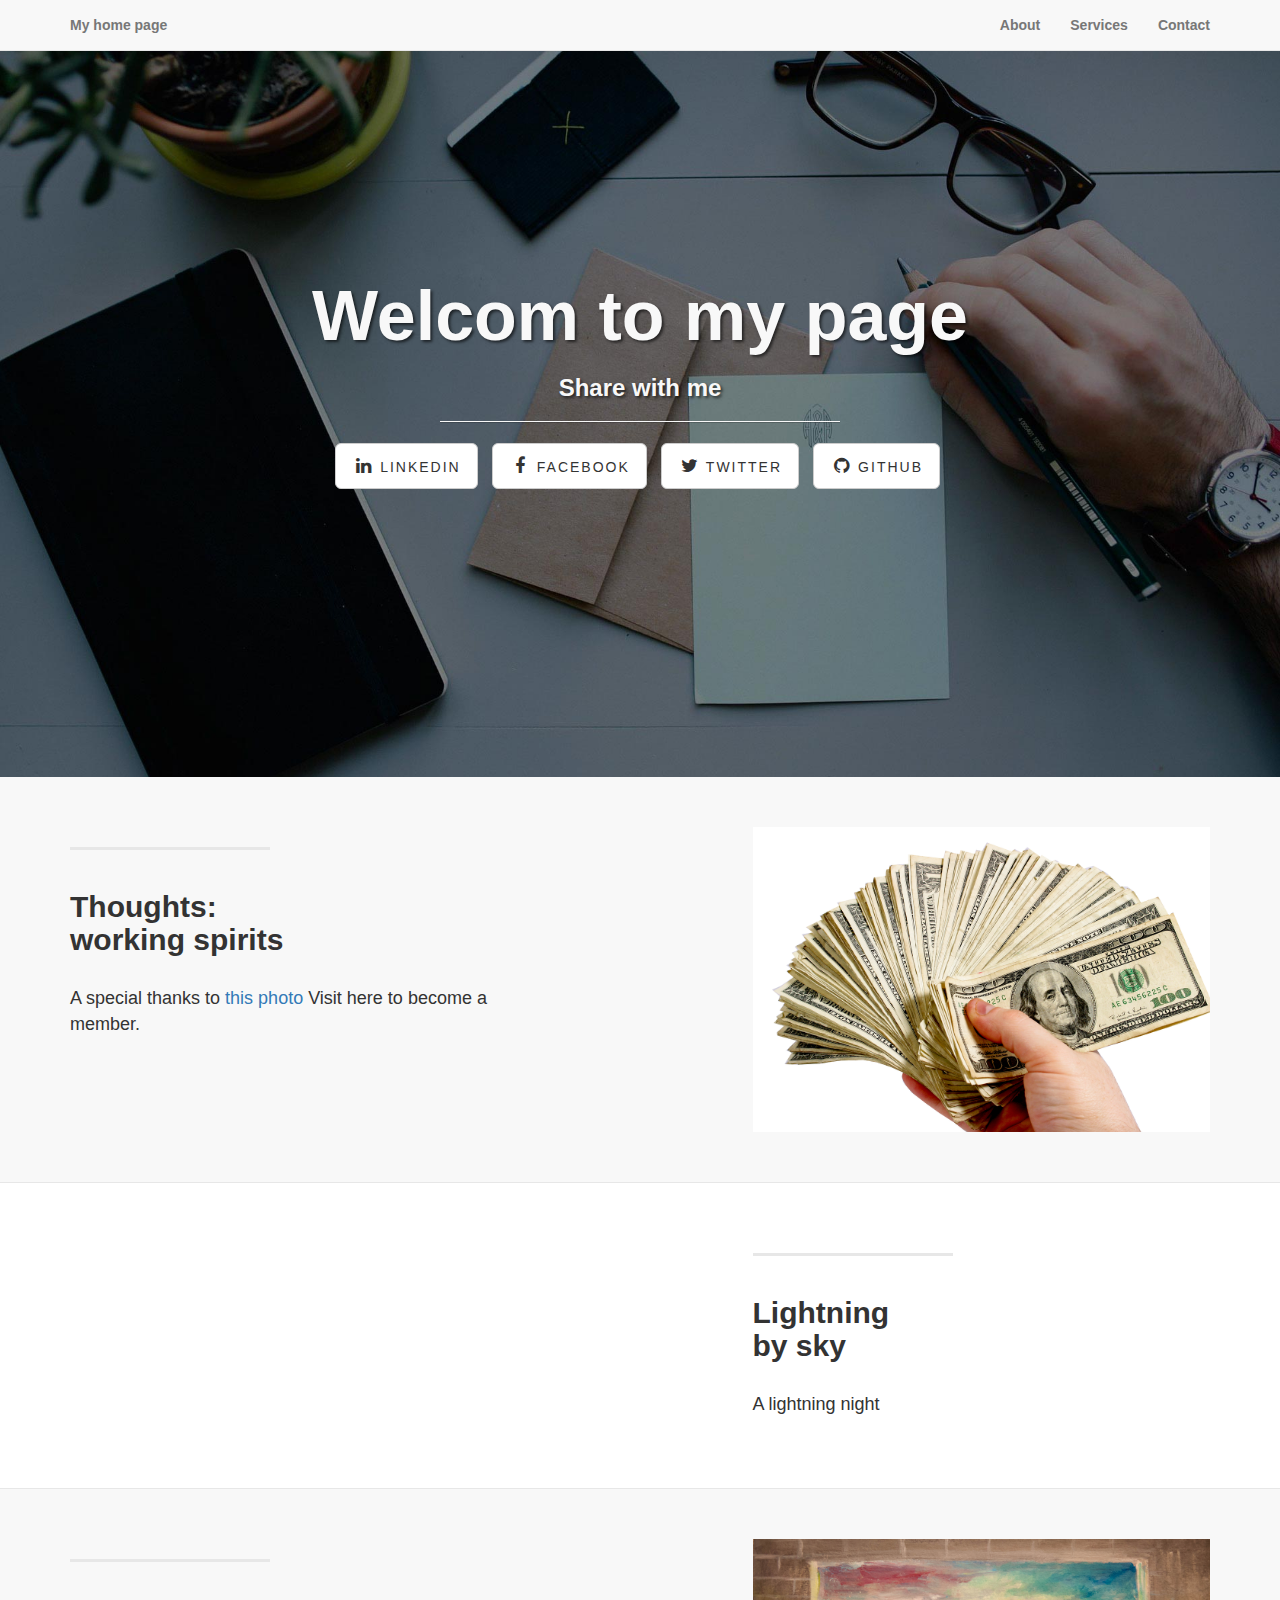
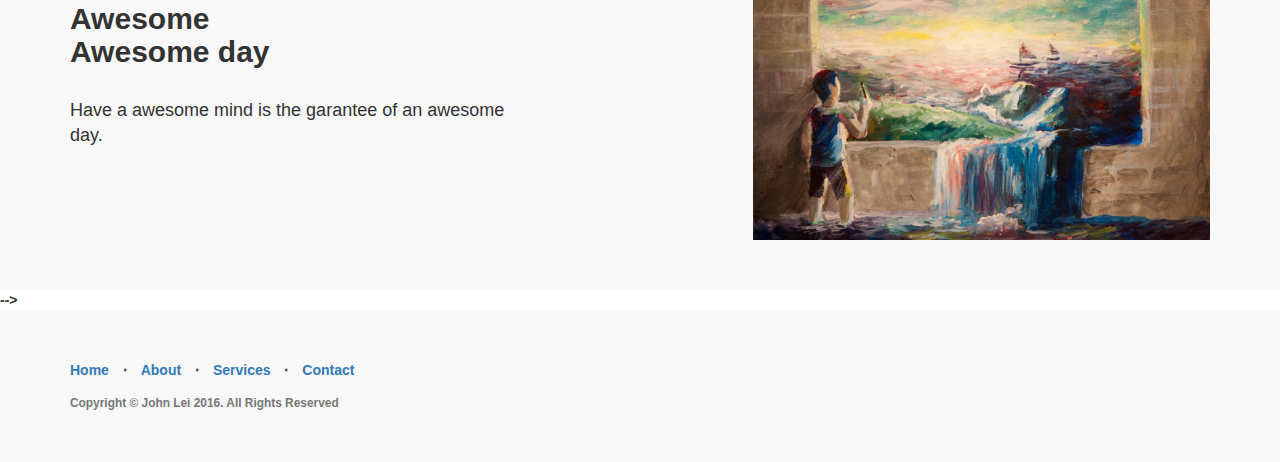
==== index.html @ 06fff490 "new web page design 3/1/2017" ====
<!DOCTYPE html>
<html lang="en">

<head>

    <meta charset="utf-8">
    <meta http-equiv="X-UA-Compatible" content="IE=edge">
    <meta name="viewport" content="width=device-width, initial-scale=1">
    <meta name="description" content="">
    <meta name="author" content="">

    <title>Homepage</title>

    <!-- Bootstrap Core CSS -->
    <link href="css/bootstrap.min.css" rel="stylesheet">

    <!-- Custom CSS -->
    <link href="css/landing-page.css" rel="stylesheet">

    <!-- Custom Fonts -->
    <link href="font-awesome/css/font-awesome.min.css" rel="stylesheet" type="text/css">
    <!-- <link href="https://fonts.googleapis.com/css?family=Lato:300,400,700,300italic,400italic,700italic" rel="stylesheet" type="text/css">
    -->

    <!-- HTML5 Shim and Respond.js IE8 support of HTML5 elements and media queries -->
    <!-- WARNING: Respond.js doesn't work if you view the page via file:// -->
    <!--[if lt IE 9]>
        <script src="https://oss.maxcdn.com/libs/html5shiv/3.7.0/html5shiv.js"></script>
        <script src="https://oss.maxcdn.com/libs/respond.js/1.4.2/respond.min.js"></script>
    <![endif]-->

</head>

<body>

    <!-- Navigation -->
    <nav class="navbar navbar-default navbar-fixed-top topnav" role="navigation">
        <div class="container topnav">
            <!-- Brand and toggle get grouped for better mobile display -->
            <div class="navbar-header">
                <button type="button" class="navbar-toggle" data-toggle="collapse" data-target="#bs-example-navbar-collapse-1">
                    <span class="sr-only">Toggle navigation</span>
                    <span class="icon-bar"></span>
                    <span class="icon-bar"></span>
                    <span class="icon-bar"></span>
                </button>
                <a class="navbar-brand topnav" href="#">My home page</a>
            </div>
            <!-- Collect the nav links, forms, and other content for toggling -->
            <div class="collapse navbar-collapse" id="bs-example-navbar-collapse-1">
                <ul class="nav navbar-nav navbar-right">
                    <li>
                        <a href="#about">About</a>
                    </li>
                    <li>
                        <a href="#services">Services</a>
                    </li>
                    <li>
                        <a href="#contact">Contact</a>
                    </li>
                </ul>
            </div>
            <!-- /.navbar-collapse -->
        </div>
        <!-- /.container -->
    </nav>


    <!-- Header -->
    <a name="about"></a>
    <div class="intro-header">
        <div class="container">

            <div class="row">
                <div class="col-lg-12">
                    <div class="intro-message">
                        <h1>Welcom to my page</h1>
                        <h3>Share with me</h3>
                        <hr class="intro-divider">
                        <ul class="list-inline intro-social-buttons">
                            <li>
                                <a href="https://www.linkedin.com/in/john-lei-8684b677/" class="btn btn-default btn-lg"><i class="fa fa-linkedin fa-fw"></i> <span class="network-name">Linkedin</span></a>
                            </li>
                            <li>
                                <a href="https://www.facebook.com/johnalei" class="btn btn-default btn-lg"><i class="fa fa-facebook fa-fw"></i> <span class="network-name">Facebook</span></a>
                            </li>
                            <li>
                                <a href="https://twitter.com/johnalei" class="btn btn-default btn-lg"><i class="fa fa-twitter fa-fw"></i> <span class="network-name">Twitter</span></a>
                            </li>
                            <li>
                                <a href="https://github.com/johnalei" class="btn btn-default btn-lg"><i class="fa fa-github fa-fw"></i> <span class="network-name">Github</span></a>
                            </li>
                        </ul>
                    </div>
                </div>
            </div>

        </div>
        <!-- /.container -->

    </div>
    <!-- /.intro-header -->

    <!-- Page Content -->

	<a  name="services"></a>
    <div class="content-section-a">

        <div class="container">
            <div class="row">
                <div class="col-lg-5 col-sm-6">
                    <hr class="section-heading-spacer">
                    <div class="clearfix"></div>
                    <h2 class="section-heading">Thoughts:<br>working spirits</h2>
                    <p class="lead">A special thanks to <a target="_blank" href="#">this photo</a> Visit here to become a member.</p>
                </div>
                <div class="col-lg-5 col-lg-offset-2 col-sm-6">
                    <img class="img-responsive" src="img/money.jpg" alt="">
                </div>
            </div>

        </div>
        <!-- /.container -->

    </div>
    <!-- /.content-section-a -->

    <div class="content-section-b">

        <div class="container">

            <div class="row">
                <div class="col-lg-5 col-lg-offset-1 col-sm-push-6  col-sm-6">
                    <hr class="section-heading-spacer">
                    <div class="clearfix"></div>
                    <h2 class="section-heading">Lightning<br>by sky</h2>
                    <p class="lead">A lightning night <a target="_blank" href="#"></a></p>
                </div>
                <div class="col-lg-5 col-sm-pull-6  col-sm-6">
                    <img class="img-responsive" src="img/lightning.jpg" alt="">
                </div>
            </div>

        </div>
        <!-- /.container -->

    </div>
    <!-- /.content-section-b -->

    <div class="content-section-a">

        <div class="container">

            <div class="row">
                <div class="col-lg-5 col-sm-6">
                    <hr class="section-heading-spacer">
                    <div class="clearfix"></div>
                    <h2 class="section-heading">Awesome<br>Awesome day</h2>
                    <p class="lead">Have a awesome mind is the garantee of an awesome day.<a target="_blank" href="#"></a> <a target="_blank" href="#"></a></p>
                </div>
                <div class="col-lg-5 col-lg-offset-2 col-sm-6">
                    <img class="img-responsive" src="img/pictureinpicture.jpg" alt="">
                </div>
            </div>

        </div>
        <!-- /.container -->

    </div>
    <!-- /.content-section-a -->

	<a  name="contact"></a>
    <!-- <div class="banner">

        <div class="container">

            <div class="row">
                <div class="col-lg-6">
                    <h2>Connect to Start Bootstrap:</h2>
                </div>
                <div class="col-lg-6">
                    <ul class="list-inline banner-social-buttons">
                        <li>
                            <a href="https://twitter.com/SBootstrap" class="btn btn-default btn-lg"><i class="fa fa-twitter fa-fw"></i> <span class="network-name">Twitter</span></a>
                        </li>
                        <li>
                            <a href="https://github.com/IronSummitMedia/startbootstrap" class="btn btn-default btn-lg"><i class="fa fa-github fa-fw"></i> <span class="network-name">Github</span></a>
                        </li>
                        <li>
                            <a href="#" class="btn btn-default btn-lg"><i class="fa fa-linkedin fa-fw"></i> <span class="network-name">Linkedin</span></a>
                        </li>
                    </ul>
                </div>
            </div>

        </div>
        <!-- /.container -->

    </div> -->
    <!-- /.banner -->

    <!-- Footer -->
    <footer>
        <div class="container">
            <div class="row">
                <div class="col-lg-12">
                    <ul class="list-inline">
                        <li>
                            <a href="#">Home</a>
                        </li>
                        <li class="footer-menu-divider">&sdot;</li>
                        <li>
                            <a href="#about">About</a>
                        </li>
                        <li class="footer-menu-divider">&sdot;</li>
                        <li>
                            <a href="#services">Services</a>
                        </li>
                        <li class="footer-menu-divider">&sdot;</li>
                        <li>
                            <a href="#contact">Contact</a>
                        </li>
                    </ul>
                    <p class="copyright text-muted small">Copyright &copy; John Lei 2016. All Rights Reserved</p>
                </div>
            </div>
        </div>
    </footer>

    <!-- jQuery -->
    <script src="js/jquery.js"></script>

    <!-- Bootstrap Core JavaScript -->
    <script src="js/bootstrap.min.js"></script>

</body>

</html>
---- css/landing-page.css ----
/*
 * Start Bootstrap - Landing Page (http://startbootstrap.com/)
 * Copyright 2013-2016 Start Bootstrap
 * Licensed under MIT (https://github.com/BlackrockDigital/startbootstrap/blob/gh-pages/LICENSE)
 */

body,
html {
    width: 100%;
    height: 100%;
}

body,
h1,
h2,
h3,
h4,
h5,
h6 {
    font-family: "Lato","Helvetica Neue",Helvetica,Arial,sans-serif;
    font-weight: 700;
}

.topnav {
    font-size: 14px; 
}

.lead {
    font-size: 18px;
    font-weight: 400;
}

.intro-header {
    padding-top: 50px; /* If you're making other pages, make sure there is 50px of padding to make sure the navbar doesn't overlap content! */
    padding-bottom: 50px;
    text-align: center;
    color: #f8f8f8;
    background: url(../img/intro-bg.jpg) no-repeat center center;
    background-size: cover;
}

.intro-message {
    position: relative;
    padding-top: 20%;
    padding-bottom: 20%;
}

.intro-message > h1 {
    margin: 0;
    text-shadow: 2px 2px 3px rgba(0,0,0,0.6);
    font-size: 5em;
}

.intro-divider {
    width: 400px;
    border-top: 1px solid #f8f8f8;
    border-bottom: 1px solid rgba(0,0,0,0.2);
}

.intro-message > h3 {
    text-shadow: 2px 2px 3px rgba(0,0,0,0.6);
}

@media(max-width:767px) {
    .intro-message {
        padding-bottom: 15%;
    }

    .intro-message > h1 {
        font-size: 3em;
    }

    ul.intro-social-buttons > li {
        display: block;
        margin-bottom: 20px;
        padding: 0;
    }

    ul.intro-social-buttons > li:last-child {
        margin-bottom: 0;
    }

    .intro-divider {
        width: 100%;
    }
}

.network-name {
    text-transform: uppercase;
    font-size: 14px;
    font-weight: 400;
    letter-spacing: 2px;
}

.content-section-a {
    padding: 50px 0;
    background-color: #f8f8f8;
}

.content-section-b {
    padding: 50px 0;
    border-top: 1px solid #e7e7e7;
    border-bottom: 1px solid #e7e7e7;
}

.section-heading {
    margin-bottom: 30px;
}

.section-heading-spacer {
    float: left;
    width: 200px;
    border-top: 3px solid #e7e7e7;
}

.banner {
    padding: 100px 0;
    color: #f8f8f8;
    background: url(../img/banner-bg.jpg) no-repeat center center;
    background-size: cover;
}

.banner h2 {
    margin: 0;
    text-shadow: 2px 2px 3px rgba(0,0,0,0.6);
    font-size: 3em;
}

.banner ul {
    margin-bottom: 0;
}

.banner-social-buttons {
    float: right;
    margin-top: 0;
}

@media(max-width:1199px) {
    ul.banner-social-buttons {
        float: left;
        margin-top: 15px;
    }
}

@media(max-width:767px) {
    .banner h2 {
        margin: 0;
        text-shadow: 2px 2px 3px rgba(0,0,0,0.6);
        font-size: 3em;
    }

    ul.banner-social-buttons > li {
        display: block;
        margin-bottom: 20px;
        padding: 0;
    }

    ul.banner-social-buttons > li:last-child {
        margin-bottom: 0;
    }
}

footer {
    padding: 50px 0;
    background-color: #f8f8f8;
}

p.copyright {
    margin: 15px 0 0;
}
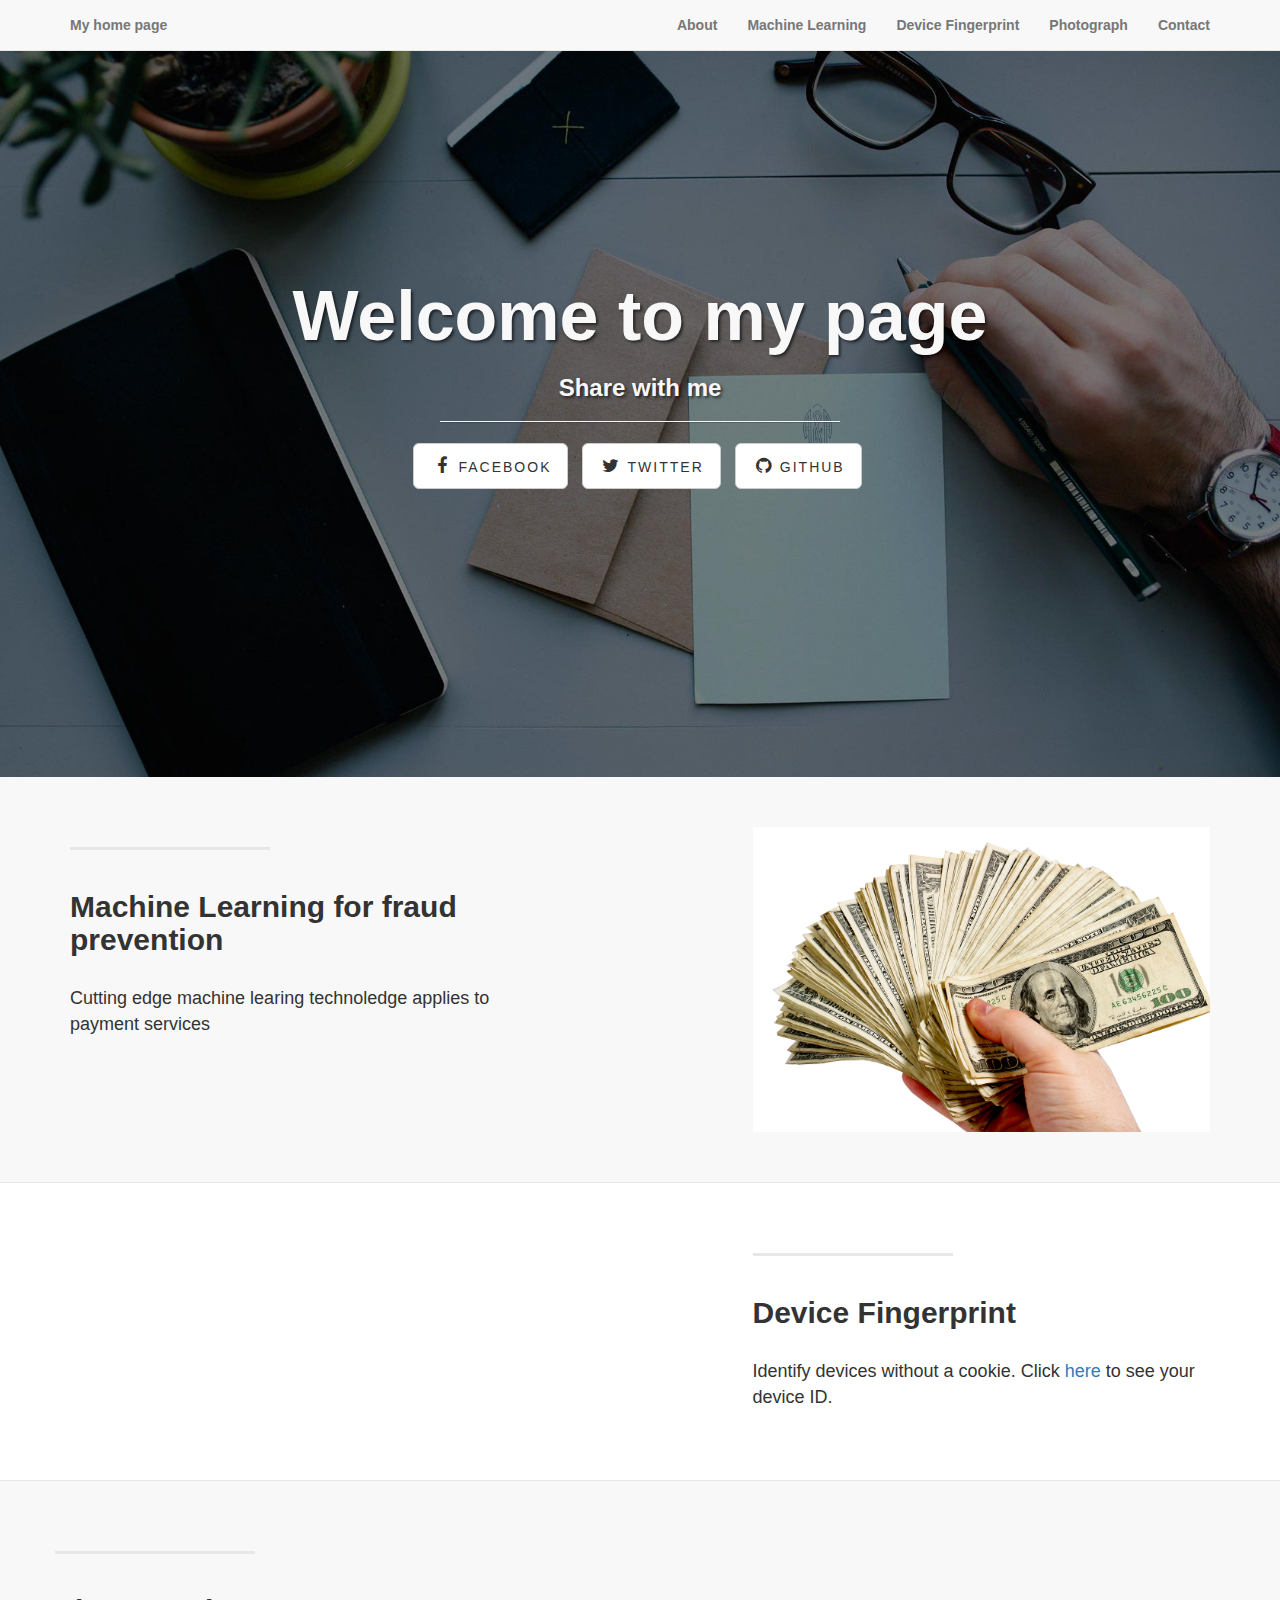
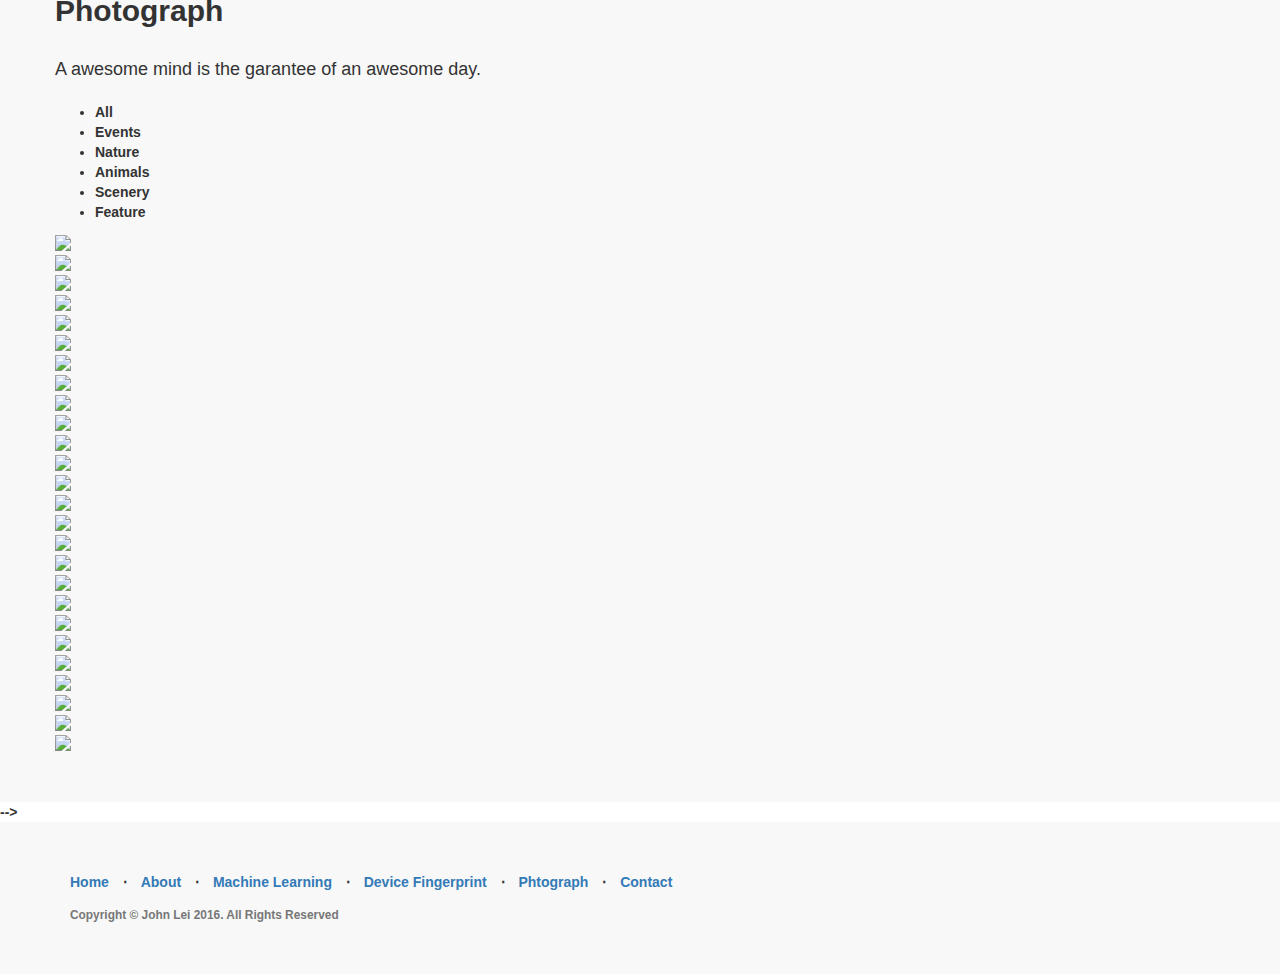
==== commit 27ffde17: "add wrap for pictures" ====
--- a/index.html
+++ b/index.html
@@ -19,6 +19,14 @@
 
     <!-- Custom Fonts -->
     <link href="font-awesome/css/font-awesome.min.css" rel="stylesheet" type="text/css">
+
+  	<link rel="stylesheet" href="css/owl.carousel.min.css"/>
+  	<link rel="stylesheet" href="css/animate.css"/>
+  	<link rel="stylesheet" href="css/ekko-lightbox.css"/>
+
+  	<!-- Main Stylesheets -->
+  	<link rel="stylesheet" href="css/style.css"/>
+
     <!-- <link href="https://fonts.googleapis.com/css?family=Lato:300,400,700,300italic,400italic,700italic" rel="stylesheet" type="text/css">
     -->
 
@@ -53,7 +61,13 @@
                         <a href="#about">About</a>
                     </li>
                     <li>
-                        <a href="#services">Services</a>
+                        <a href="#machinelearning">Machine Learning</a>
+                    </li>
+                    <li>
+                        <a href="#deviceprinting">Device Fingerprint</a>
+                    </li>
+                    <li>
+                        <a href="#arts">Photograph</a>
                     </li>
                     <li>
                         <a href="#contact">Contact</a>
@@ -74,14 +88,14 @@
             <div class="row">
                 <div class="col-lg-12">
                     <div class="intro-message">
-                        <h1>Welcom to my page</h1>
+                        <h1>Welcome to my page</h1>
                         <h3>Share with me</h3>
                         <hr class="intro-divider">
                         <ul class="list-inline intro-social-buttons">
-                            <li>
+<!--                            <li>
                                 <a href="https://www.linkedin.com/in/john-lei-8684b677/" class="btn btn-default btn-lg"><i class="fa fa-linkedin fa-fw"></i> <span class="network-name">Linkedin</span></a>
                             </li>
-                            <li>
+                          --><li>
                                 <a href="https://www.facebook.com/johnalei" class="btn btn-default btn-lg"><i class="fa fa-facebook fa-fw"></i> <span class="network-name">Facebook</span></a>
                             </li>
                             <li>
@@ -103,7 +117,7 @@
 
     <!-- Page Content -->
 
-	<a  name="services"></a>
+	<a  name="machinelearning"></a>
     <div class="content-section-a">
 
         <div class="container">
@@ -111,8 +125,8 @@
                 <div class="col-lg-5 col-sm-6">
                     <hr class="section-heading-spacer">
                     <div class="clearfix"></div>
-                    <h2 class="section-heading">Thoughts:<br>working spirits</h2>
-                    <p class="lead">A special thanks to <a target="_blank" href="#">this photo</a> Visit here to become a member.</p>
+                    <h2 class="section-heading">Machine Learning for fraud prevention</h2>
+                    <p class="lead">Cutting edge machine learing technoledge applies to payment services</p>
                 </div>
                 <div class="col-lg-5 col-lg-offset-2 col-sm-6">
                     <img class="img-responsive" src="img/money.jpg" alt="">
@@ -124,7 +138,7 @@
 
     </div>
     <!-- /.content-section-a -->
-
+    <a  name="deviceprinting"></a>
     <div class="content-section-b">
 
         <div class="container">
@@ -133,8 +147,8 @@
                 <div class="col-lg-5 col-lg-offset-1 col-sm-push-6  col-sm-6">
                     <hr class="section-heading-spacer">
                     <div class="clearfix"></div>
-                    <h2 class="section-heading">Lightning<br>by sky</h2>
-                    <p class="lead">A lightning night <a target="_blank" href="#"></a></p>
+                    <h2 class="section-heading">Device Fingerprint</h2>
+                    <p class="lead">Identify devices without a cookie. Click <a target=_self href="fingerprint.html">here</a> to see your device ID.</p>
                 </div>
                 <div class="col-lg-5 col-sm-pull-6  col-sm-6">
                     <img class="img-responsive" src="img/lightning.jpg" alt="">
@@ -146,25 +160,165 @@
 
     </div>
     <!-- /.content-section-b -->
-
+    <a  name="arts"></a>
     <div class="content-section-a">
 
         <div class="container">
 
             <div class="row">
-                <div class="col-lg-5 col-sm-6">
                     <hr class="section-heading-spacer">
                     <div class="clearfix"></div>
-                    <h2 class="section-heading">Awesome<br>Awesome day</h2>
-                    <p class="lead">Have a awesome mind is the garantee of an awesome day.<a target="_blank" href="#"></a> <a target="_blank" href="#"></a></p>
-                </div>
-                <div class="col-lg-5 col-lg-offset-2 col-sm-6">
-                    <img class="img-responsive" src="img/pictureinpicture.jpg" alt="">
-                </div>
-            </div>
-
-        </div>
-        <!-- /.container -->
+                    <h2 class="section-heading">Photograph</h2>
+                    <p class="lead">A awesome mind is the garantee of an awesome day.<a target="_blank" href="#"></a> <a target="_blank" href="#"></a></p>
+                    <div class="clearfix"></div>
+                    <div class="page-section gallery-page">
+                			<ul class="portfolio-filter">
+                				<li class="filter all active" data-filter="*">All</li>
+                				<li class="filter" data-filter=".events">Events</li>
+                				<li class="filter" data-filter=".nature">Nature</li>
+                				<li class="filter" data-filter=".animals">Animals</li>
+                				<li class="filter" data-filter=".scenery">Scenery</li>
+                				<li class="filter" data-filter=".feature">Feature</li>
+                			</ul>
+                			<div class="portfolio-gallery">
+                				<div class="gallery-item scenery">
+                					<a href="img/gallery/scenery/IMG_01.jpg" data-toggle="lightbox"  data-gallery="scenery" data-title="" data-footer="">
+                					    <img src="img/gallery/scenery/IMG_01.jpg" class="img-fluid">
+                					</a>
+                				</div>
+                        <div class="gallery-item scenery">
+                          <a href="img/gallery/scenery/IMG_02.jpg" data-toggle="lightbox" data-gallery="scenery" data-title="" data-footer="">
+                					    <img src="img/gallery/scenery/IMG_02.jpg" class="img-fluid">
+                					</a>
+                				</div>
+                        <div class="gallery-item scenery">
+                          <a href="img/gallery/scenery/IMG_03.jpg" data-toggle="lightbox" data-gallery="scenery" data-title="" data-footer="">
+                					    <img src="img/gallery/scenery/IMG_03.jpg" class="img-fluid">
+                					</a>
+                				</div>
+                        <div class="gallery-item scenery">
+                          <a href="img/gallery/scenery/IMG_04.jpg" data-toggle="lightbox" data-gallery="scenery" data-title="" data-footer="">
+                					    <img src="img/gallery/scenery/IMG_04.jpg" class="img-fluid">
+                					</a>
+                				</div>
+                        <div class="gallery-item scenery">
+                          <a href="img/gallery/scenery/IMG_05.jpg" data-toggle="lightbox" data-gallery="scenery" data-title="" data-footer="">
+                					    <img src="img/gallery/scenery/IMG_05.jpg" class="img-fluid">
+                					</a>
+                				</div>
+                        <div class="gallery-item scenery">
+                          <a href="img/gallery/scenery/IMG_06.jpg" data-toggle="lightbox" data-gallery="scenery" data-title="" data-footer="">
+                					    <img src="img/gallery/scenery/IMG_06.jpg" class="img-fluid">
+                					</a>
+                				</div>
+                        <div class="gallery-item nature">
+                          <a href="img/gallery/nature/IMG_01.jpg" data-toggle="lightbox" data-gallery="nature" data-title="" data-footer="">
+                					    <img src="img/gallery/nature/IMG_01.jpg" class="img-fluid">
+                					</a>
+                				</div>
+                        <div class="gallery-item nature">
+                          <a href="img/gallery/nature/IMG_02.jpg" data-toggle="lightbox" data-gallery="nature" data-title="" data-footer="">
+                					    <img src="img/gallery/nature/IMG_02.jpg" class="img-fluid">
+                					</a>
+                				</div>
+                        <div class="gallery-item nature">
+                          <a href="img/gallery/nature/IMG_03.jpg" data-toggle="lightbox" data-gallery="nature" data-title="" data-footer="">
+                					    <img src="img/gallery/nature/IMG_03.jpg" class="img-fluid">
+                					</a>
+                				</div>
+                        <div class="gallery-item nature">
+                          <a href="img/gallery/nature/IMG_04.jpg" data-toggle="lightbox" data-gallery="nature" data-title="" data-footer="">
+                					    <img src="img/gallery/nature/IMG_04.jpg" class="img-fluid">
+                					</a>
+                				</div>
+                        <div class="gallery-item nature">
+                          <a href="img/gallery/nature/IMG_05.jpg" data-toggle="lightbox" data-gallery="nature" data-title="" data-footer="">
+                					    <img src="img/gallery/nature/IMG_05.jpg" class="img-fluid">
+                					</a>
+                				</div>
+                        <div class="gallery-item nature">
+                          <a href="img/gallery/nature/IMG_06.jpg" data-toggle="lightbox" data-gallery="nature" data-title="" data-footer="">
+                					    <img src="img/gallery/nature/IMG_06.jpg" class="img-fluid">
+                					</a>
+                				</div>
+                        <div class="gallery-item nature">
+                          <a href="img/gallery/nature/IMG_07.jpg" data-toggle="lightbox" data-gallery="nature" data-title="" data-footer="">
+                					    <img src="img/gallery/nature/IMG_07.jpg" class="img-fluid">
+                					</a>
+                				</div>
+                        <div class="gallery-item nature">
+                          <a href="img/gallery/nature/IMG_08.jpg" data-toggle="lightbox" data-gallery="nature" data-title="" data-footer="">
+                					    <img src="img/gallery/nature/IMG_08.jpg" class="img-fluid">
+                					</a>
+                				</div>
+                        <div class="gallery-item animals">
+                          <a href="img/gallery/animals/IMG_01.jpg" data-toggle="lightbox" data-gallery="animals" data-title="" data-footer="">
+                					    <img src="img/gallery/animals/IMG_01.jpg" class="img-fluid">
+                					</a>
+                				</div>
+                        <div class="gallery-item animals">
+                          <a href="img/gallery/animals/IMG_02.jpg" data-toggle="lightbox" data-gallery="animals" data-title="" data-footer="">
+                					    <img src="img/gallery/animals/IMG_02.jpg" class="img-fluid">
+                					</a>
+                				</div>
+                        <div class="gallery-item animals">
+                          <a href="img/gallery/animals/IMG_03.jpg" data-toggle="lightbox" data-gallery="animals" data-title="" data-footer="">
+                					    <img src="img/gallery/animals/IMG_03.jpg" class="img-fluid">
+                					</a>
+                				</div>
+                        <div class="gallery-item animals">
+                          <a href="img/gallery/animals/IMG_04.jpg" data-toggle="lightbox" data-gallery="animals" data-title="" data-footer="">
+                					    <img src="img/gallery/animals/IMG_04.jpg" class="img-fluid">
+                					</a>
+                				</div>
+                        <div class="gallery-item animals">
+                          <a href="img/gallery/animals/IMG_05.jpg" data-toggle="lightbox" data-gallery="animals" data-title="" data-footer="">
+                					    <img src="img/gallery/animals/IMG_05.jpg" class="img-fluid">
+                					</a>
+                				</div>
+                        <div class="gallery-item animals">
+                          <a href="img/gallery/animals/IMG_06.jpg" data-toggle="lightbox" data-gallery="animals" data-title="" data-footer="">
+                					    <img src="img/gallery/animals/IMG_06.jpg" class="img-fluid">
+                					</a>
+                				</div>
+                        <div class="gallery-item animals">
+                          <a href="img/gallery/animals/IMG_07.jpg" data-toggle="lightbox" data-gallery="animals" data-title="" data-footer="">
+                					    <img src="img/gallery/animals/IMG_07.jpg" class="img-fluid">
+                					</a>
+                				</div>
+                        <div class="gallery-item animals">
+                          <a href="img/gallery/animals/IMG_08.jpg" data-toggle="lightbox" data-gallery="animals" data-title="" data-footer="">
+                					    <img src="img/gallery/animals/IMG_08.jpg" class="img-fluid">
+                					</a>
+                				</div>
+                        <div class="gallery-item animals">
+                          <a href="img/gallery/animals/IMG_09.jpg" data-toggle="lightbox" data-gallery="animals" data-title="" data-footer="">
+                					    <img src="img/gallery/animals/IMG_09.jpg" class="img-fluid">
+                					</a>
+                				</div>
+                        <div class="gallery-item animals">
+                          <a href="img/gallery/animals/IMG_10.jpg" data-toggle="lightbox" data-gallery="animals" data-title="" data-footer="">
+                					    <img src="img/gallery/animals/IMG_10.jpg" class="img-fluid">
+                					</a>
+                				</div>
+                        <div class="gallery-item animals">
+                          <a href="img/gallery/animals/IMG_11.jpg" data-toggle="lightbox" data-gallery="animals" data-title="" data-footer="">
+                					    <img src="img/gallery/animals/IMG_11.jpg" class="img-fluid">
+                					</a>
+                				</div>
+                        <div class="gallery-item animals">
+                          <a href="img/gallery/animals/IMG_12.jpg" data-toggle="lightbox" data-gallery="animals" data-title="" data-footer="">
+                					    <img src="img/gallery/animals/IMG_12.jpg" class="img-fluid">
+                					</a>
+                				</div>
+                		</div>
+            </div>
+
+        <!-- /.container -->
+        <!-- Page section -->
+    		<!-- Page section end-->
+      </div>
+
 
     </div>
     <!-- /.content-section-a -->
@@ -214,7 +368,15 @@
                         </li>
                         <li class="footer-menu-divider">&sdot;</li>
                         <li>
-                            <a href="#services">Services</a>
+                            <a href="#machinelearning">Machine Learning</a>
+                        </li>
+                        <li class="footer-menu-divider">&sdot;</li>
+                        <li>
+                            <a href="#deviceprinting">Device Fingerprint</a>
+                        </li>
+                        <li class="footer-menu-divider">&sdot;</li>
+                        <li>
+                            <a href="#arts">Phtograph</a>
                         </li>
                         <li class="footer-menu-divider">&sdot;</li>
                         <li>
@@ -228,11 +390,23 @@
     </footer>
 
     <!-- jQuery -->
-    <script src="js/jquery.js"></script>
+    <script src="js/jquery-3.2.1.min.js"></script>
 
     <!-- Bootstrap Core JavaScript -->
     <script src="js/bootstrap.min.js"></script>
-
+  	<script src="js/owl.carousel.min.js"></script>
+  	<script src="js/jquery.nicescroll.min.js"></script>
+  	<script src="js/isotope.pkgd.min.js"></script>
+  	<script src="js/imagesloaded.pkgd.min.js"></script>
+  	<script src="js/circle-progress.min.js"></script>
+  	<script src="js/main.js"></script>
+  	<script src="js/ekko-lightbox.js"></script>
+
+    <script> $(document).on('click', '[data-toggle="lightbox"]', function(event) {
+  	                event.preventDefault();
+  	                $(this).ekkoLightbox();
+  	            });
+    </script>
 </body>
 
 </html>
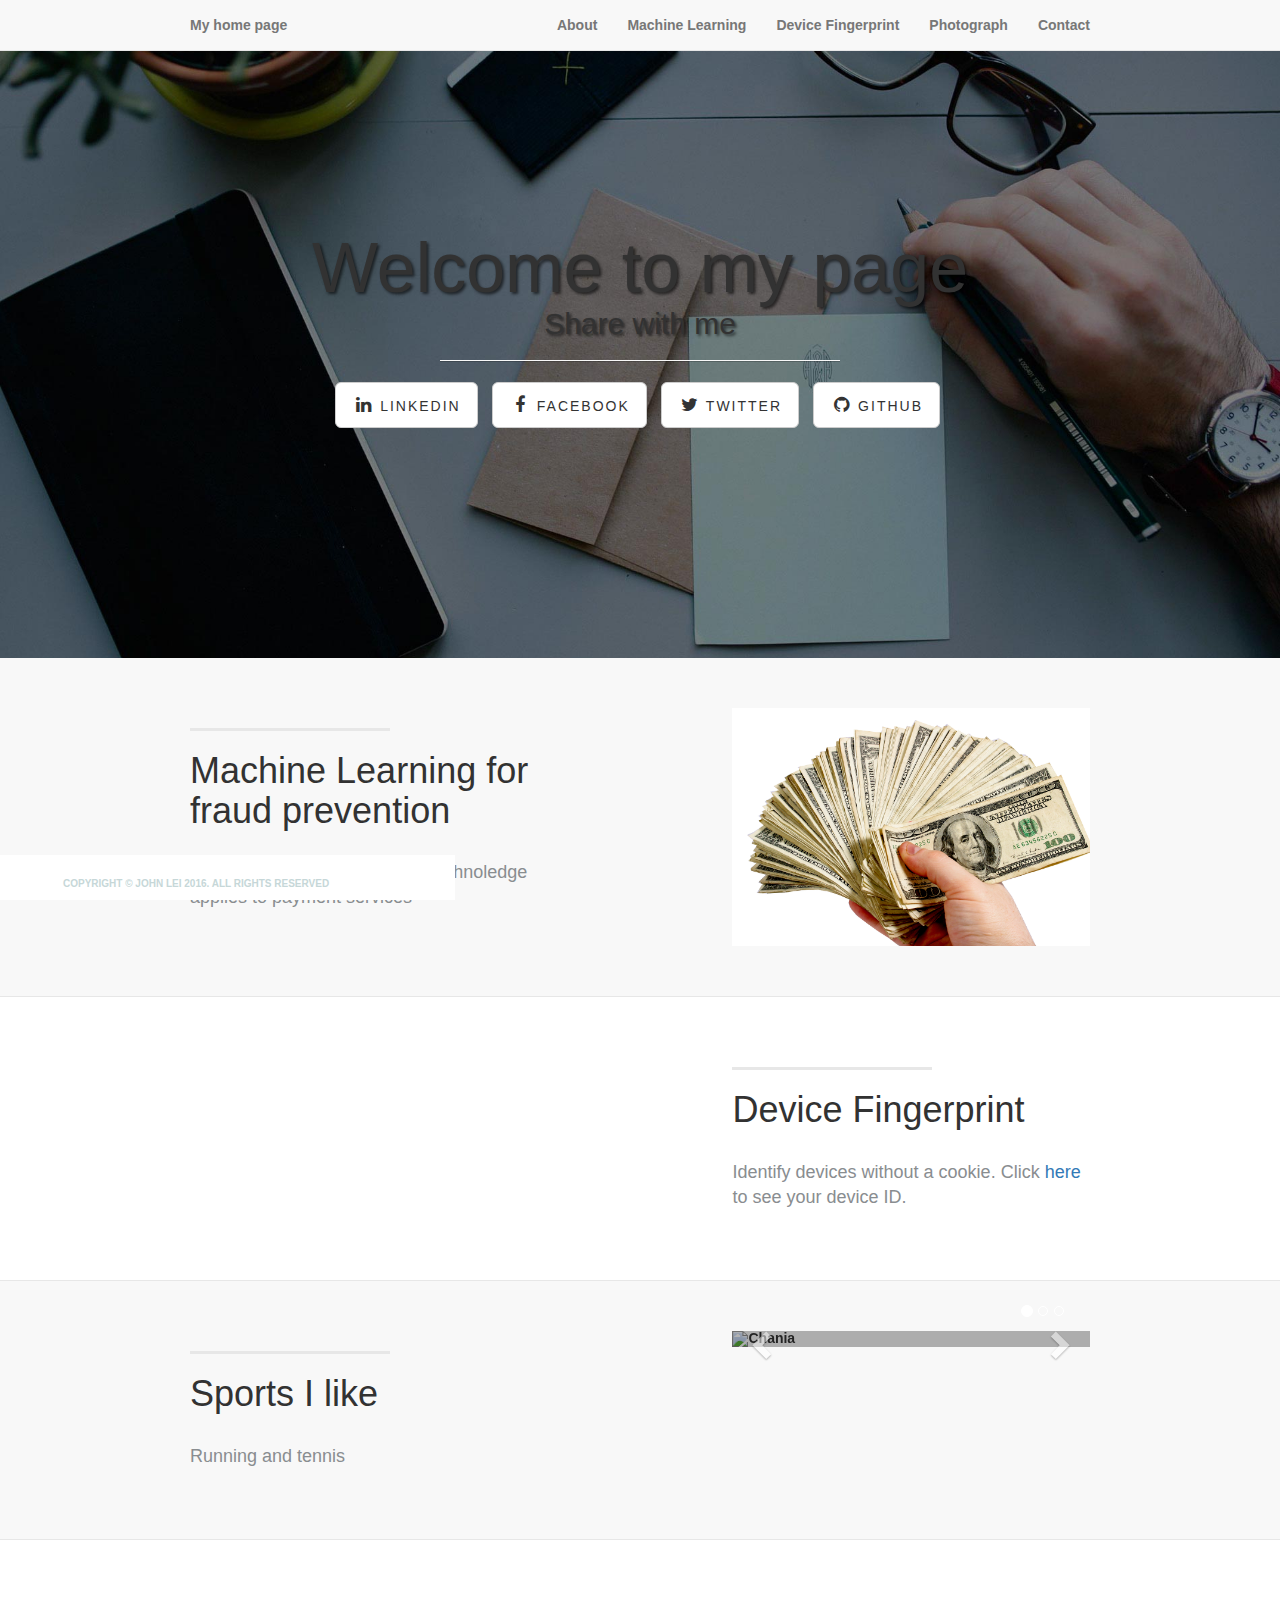
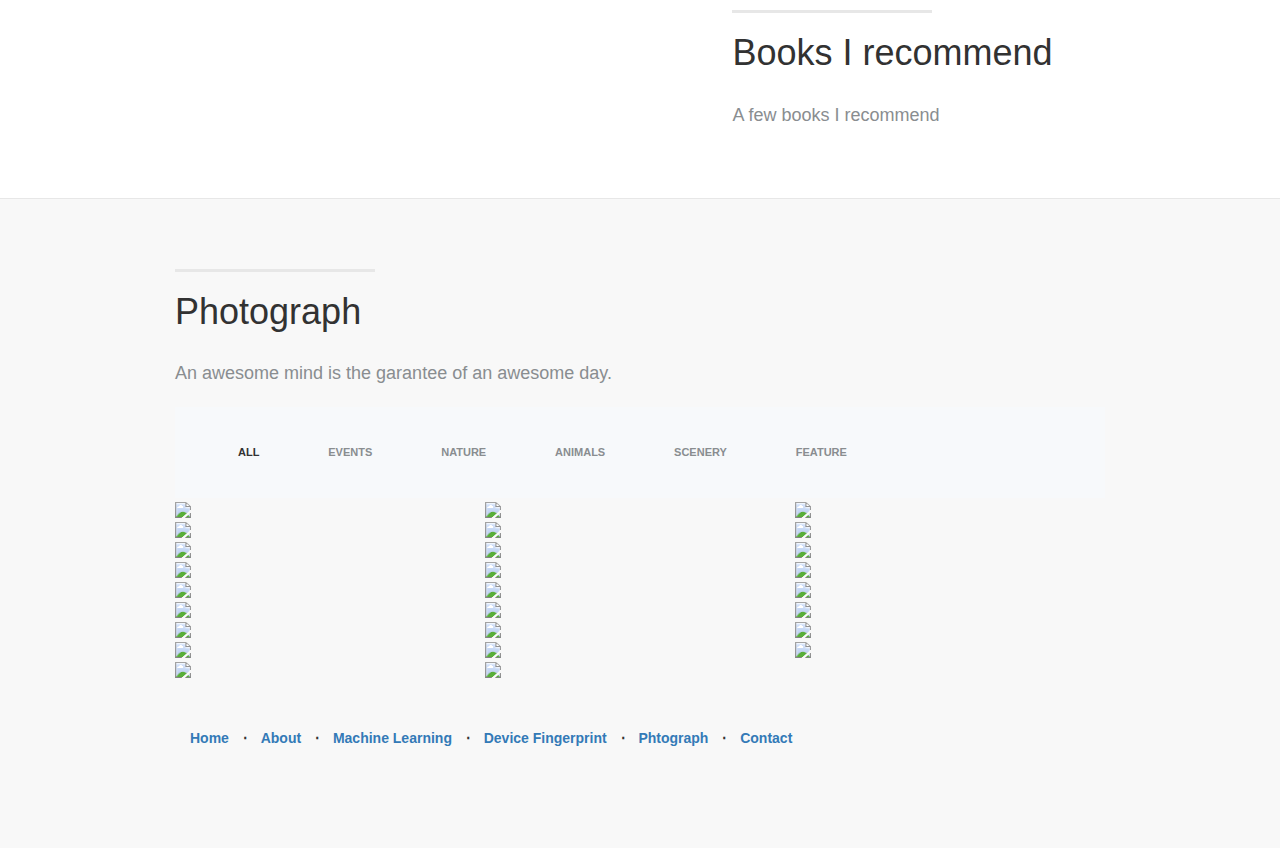
==== commit 13ecabaf: "add slider" ====
--- a/index.html
+++ b/index.html
@@ -23,9 +23,14 @@
   	<link rel="stylesheet" href="css/owl.carousel.min.css"/>
   	<link rel="stylesheet" href="css/animate.css"/>
   	<link rel="stylesheet" href="css/ekko-lightbox.css"/>
+    <link rel="stylesheet" href="css/carousel.css"/>
 
   	<!-- Main Stylesheets -->
   	<link rel="stylesheet" href="css/style.css"/>
+
+    <script src="js/jquery-3.4.0.min.js"></script>
+    <script src="js/bootstrap.3.4.0.min.js"></script>
+
 
     <!-- <link href="https://fonts.googleapis.com/css?family=Lato:300,400,700,300italic,400italic,700italic" rel="stylesheet" type="text/css">
     -->
@@ -36,7 +41,6 @@
         <script src="https://oss.maxcdn.com/libs/html5shiv/3.7.0/html5shiv.js"></script>
         <script src="https://oss.maxcdn.com/libs/respond.js/1.4.2/respond.min.js"></script>
     <![endif]-->
-
 </head>
 
 <body>
@@ -81,38 +85,38 @@
 
 
     <!-- Header -->
-    <a name="about"></a>
-    <div class="intro-header">
-        <div class="container">
-
-            <div class="row">
-                <div class="col-lg-12">
-                    <div class="intro-message">
-                        <h1>Welcome to my page</h1>
-                        <h3>Share with me</h3>
-                        <hr class="intro-divider">
-                        <ul class="list-inline intro-social-buttons">
-<!--                            <li>
-                                <a href="https://www.linkedin.com/in/john-lei-8684b677/" class="btn btn-default btn-lg"><i class="fa fa-linkedin fa-fw"></i> <span class="network-name">Linkedin</span></a>
-                            </li>
-                          --><li>
-                                <a href="https://www.facebook.com/johnalei" class="btn btn-default btn-lg"><i class="fa fa-facebook fa-fw"></i> <span class="network-name">Facebook</span></a>
-                            </li>
-                            <li>
-                                <a href="https://twitter.com/johnalei" class="btn btn-default btn-lg"><i class="fa fa-twitter fa-fw"></i> <span class="network-name">Twitter</span></a>
-                            </li>
-                            <li>
-                                <a href="https://github.com/johnalei" class="btn btn-default btn-lg"><i class="fa fa-github fa-fw"></i> <span class="network-name">Github</span></a>
-                            </li>
-                        </ul>
-                    </div>
-                </div>
-            </div>
-
-        </div>
-        <!-- /.container -->
-
-    </div>
+  <a name="about"></a>
+      <div class="intro-header">
+          <div class="container">
+
+              <div class="row">
+                  <div class="col-lg-12">
+                      <div class="intro-message">
+                          <h1>Welcome to my page</h1>
+                          <h3>Share with me</h3>
+                          <hr class="intro-divider">
+                          <ul class="list-inline intro-social-buttons">
+                              <li>
+                                  <a href="https://www.linkedin.com/in/john-lei-8684b677/" class="btn btn-default btn-lg"><i class="fa fa-linkedin fa-fw"></i> <span class="network-name">Linkedin</span></a>
+                              </li>
+                              <li>
+                                  <a href="https://www.facebook.com/johnalei" class="btn btn-default btn-lg"><i class="fa fa-facebook fa-fw"></i> <span class="network-name">Facebook</span></a>
+                              </li>
+                              <li>
+                                  <a href="https://twitter.com/johnalei" class="btn btn-default btn-lg"><i class="fa fa-twitter fa-fw"></i> <span class="network-name">Twitter</span></a>
+                              </li>
+                              <li>
+                                  <a href="https://github.com/johnalei" class="btn btn-default btn-lg"><i class="fa fa-github fa-fw"></i> <span class="network-name">Github</span></a>
+                              </li>
+                          </ul>
+                      </div>
+                  </div>
+              </div>
+
+        </div>
+          <!-- /.container -->
+
+        </div>
     <!-- /.intro-header -->
 
     <!-- Page Content -->
@@ -138,7 +142,7 @@
 
     </div>
     <!-- /.content-section-a -->
-    <a  name="deviceprinting"></a>
+  <a  name="deviceprinting"></a>
     <div class="content-section-b">
 
         <div class="container">
@@ -151,7 +155,7 @@
                     <p class="lead">Identify devices without a cookie. Click <a target=_self href="fingerprint.html">here</a> to see your device ID.</p>
                 </div>
                 <div class="col-lg-5 col-sm-pull-6  col-sm-6">
-                    <img class="img-responsive" src="img/lightning.jpg" alt="">
+                    <img class="img-responsive" src="img/digital_img.png" alt="">
                 </div>
             </div>
 
@@ -160,164 +164,253 @@
 
     </div>
     <!-- /.content-section-b -->
-    <a  name="arts"></a>
+  <a  name="sport"></a>
     <div class="content-section-a">
 
         <div class="container">
-
             <div class="row">
+                <div class="col-lg-5 col-sm-6">
                     <hr class="section-heading-spacer">
                     <div class="clearfix"></div>
-                    <h2 class="section-heading">Photograph</h2>
-                    <p class="lead">A awesome mind is the garantee of an awesome day.<a target="_blank" href="#"></a> <a target="_blank" href="#"></a></p>
-                    <div class="clearfix"></div>
-                    <div class="page-section gallery-page">
-                			<ul class="portfolio-filter">
-                				<li class="filter all active" data-filter="*">All</li>
-                				<li class="filter" data-filter=".events">Events</li>
-                				<li class="filter" data-filter=".nature">Nature</li>
-                				<li class="filter" data-filter=".animals">Animals</li>
-                				<li class="filter" data-filter=".scenery">Scenery</li>
-                				<li class="filter" data-filter=".feature">Feature</li>
-                			</ul>
-                			<div class="portfolio-gallery">
-                				<div class="gallery-item scenery">
-                					<a href="img/gallery/scenery/IMG_01.jpg" data-toggle="lightbox"  data-gallery="scenery" data-title="" data-footer="">
-                					    <img src="img/gallery/scenery/IMG_01.jpg" class="img-fluid">
-                					</a>
-                				</div>
-                        <div class="gallery-item scenery">
-                          <a href="img/gallery/scenery/IMG_02.jpg" data-toggle="lightbox" data-gallery="scenery" data-title="" data-footer="">
-                					    <img src="img/gallery/scenery/IMG_02.jpg" class="img-fluid">
-                					</a>
-                				</div>
-                        <div class="gallery-item scenery">
-                          <a href="img/gallery/scenery/IMG_03.jpg" data-toggle="lightbox" data-gallery="scenery" data-title="" data-footer="">
-                					    <img src="img/gallery/scenery/IMG_03.jpg" class="img-fluid">
-                					</a>
-                				</div>
-                        <div class="gallery-item scenery">
-                          <a href="img/gallery/scenery/IMG_04.jpg" data-toggle="lightbox" data-gallery="scenery" data-title="" data-footer="">
-                					    <img src="img/gallery/scenery/IMG_04.jpg" class="img-fluid">
-                					</a>
-                				</div>
-                        <div class="gallery-item scenery">
-                          <a href="img/gallery/scenery/IMG_05.jpg" data-toggle="lightbox" data-gallery="scenery" data-title="" data-footer="">
-                					    <img src="img/gallery/scenery/IMG_05.jpg" class="img-fluid">
-                					</a>
-                				</div>
-                        <div class="gallery-item scenery">
-                          <a href="img/gallery/scenery/IMG_06.jpg" data-toggle="lightbox" data-gallery="scenery" data-title="" data-footer="">
-                					    <img src="img/gallery/scenery/IMG_06.jpg" class="img-fluid">
-                					</a>
-                				</div>
-                        <div class="gallery-item nature">
-                          <a href="img/gallery/nature/IMG_01.jpg" data-toggle="lightbox" data-gallery="nature" data-title="" data-footer="">
-                					    <img src="img/gallery/nature/IMG_01.jpg" class="img-fluid">
-                					</a>
-                				</div>
-                        <div class="gallery-item nature">
-                          <a href="img/gallery/nature/IMG_02.jpg" data-toggle="lightbox" data-gallery="nature" data-title="" data-footer="">
-                					    <img src="img/gallery/nature/IMG_02.jpg" class="img-fluid">
-                					</a>
-                				</div>
-                        <div class="gallery-item nature">
-                          <a href="img/gallery/nature/IMG_03.jpg" data-toggle="lightbox" data-gallery="nature" data-title="" data-footer="">
-                					    <img src="img/gallery/nature/IMG_03.jpg" class="img-fluid">
-                					</a>
-                				</div>
-                        <div class="gallery-item nature">
-                          <a href="img/gallery/nature/IMG_04.jpg" data-toggle="lightbox" data-gallery="nature" data-title="" data-footer="">
-                					    <img src="img/gallery/nature/IMG_04.jpg" class="img-fluid">
-                					</a>
-                				</div>
-                        <div class="gallery-item nature">
-                          <a href="img/gallery/nature/IMG_05.jpg" data-toggle="lightbox" data-gallery="nature" data-title="" data-footer="">
-                					    <img src="img/gallery/nature/IMG_05.jpg" class="img-fluid">
-                					</a>
-                				</div>
-                        <div class="gallery-item nature">
-                          <a href="img/gallery/nature/IMG_06.jpg" data-toggle="lightbox" data-gallery="nature" data-title="" data-footer="">
-                					    <img src="img/gallery/nature/IMG_06.jpg" class="img-fluid">
-                					</a>
-                				</div>
-                        <div class="gallery-item nature">
-                          <a href="img/gallery/nature/IMG_07.jpg" data-toggle="lightbox" data-gallery="nature" data-title="" data-footer="">
-                					    <img src="img/gallery/nature/IMG_07.jpg" class="img-fluid">
-                					</a>
-                				</div>
-                        <div class="gallery-item nature">
-                          <a href="img/gallery/nature/IMG_08.jpg" data-toggle="lightbox" data-gallery="nature" data-title="" data-footer="">
-                					    <img src="img/gallery/nature/IMG_08.jpg" class="img-fluid">
-                					</a>
-                				</div>
-                        <div class="gallery-item animals">
-                          <a href="img/gallery/animals/IMG_01.jpg" data-toggle="lightbox" data-gallery="animals" data-title="" data-footer="">
-                					    <img src="img/gallery/animals/IMG_01.jpg" class="img-fluid">
-                					</a>
-                				</div>
-                        <div class="gallery-item animals">
-                          <a href="img/gallery/animals/IMG_02.jpg" data-toggle="lightbox" data-gallery="animals" data-title="" data-footer="">
-                					    <img src="img/gallery/animals/IMG_02.jpg" class="img-fluid">
-                					</a>
-                				</div>
-                        <div class="gallery-item animals">
-                          <a href="img/gallery/animals/IMG_03.jpg" data-toggle="lightbox" data-gallery="animals" data-title="" data-footer="">
-                					    <img src="img/gallery/animals/IMG_03.jpg" class="img-fluid">
-                					</a>
-                				</div>
-                        <div class="gallery-item animals">
-                          <a href="img/gallery/animals/IMG_04.jpg" data-toggle="lightbox" data-gallery="animals" data-title="" data-footer="">
-                					    <img src="img/gallery/animals/IMG_04.jpg" class="img-fluid">
-                					</a>
-                				</div>
-                        <div class="gallery-item animals">
-                          <a href="img/gallery/animals/IMG_05.jpg" data-toggle="lightbox" data-gallery="animals" data-title="" data-footer="">
-                					    <img src="img/gallery/animals/IMG_05.jpg" class="img-fluid">
-                					</a>
-                				</div>
-                        <div class="gallery-item animals">
-                          <a href="img/gallery/animals/IMG_06.jpg" data-toggle="lightbox" data-gallery="animals" data-title="" data-footer="">
-                					    <img src="img/gallery/animals/IMG_06.jpg" class="img-fluid">
-                					</a>
-                				</div>
-                        <div class="gallery-item animals">
-                          <a href="img/gallery/animals/IMG_07.jpg" data-toggle="lightbox" data-gallery="animals" data-title="" data-footer="">
-                					    <img src="img/gallery/animals/IMG_07.jpg" class="img-fluid">
-                					</a>
-                				</div>
-                        <div class="gallery-item animals">
-                          <a href="img/gallery/animals/IMG_08.jpg" data-toggle="lightbox" data-gallery="animals" data-title="" data-footer="">
-                					    <img src="img/gallery/animals/IMG_08.jpg" class="img-fluid">
-                					</a>
-                				</div>
-                        <div class="gallery-item animals">
-                          <a href="img/gallery/animals/IMG_09.jpg" data-toggle="lightbox" data-gallery="animals" data-title="" data-footer="">
-                					    <img src="img/gallery/animals/IMG_09.jpg" class="img-fluid">
-                					</a>
-                				</div>
-                        <div class="gallery-item animals">
-                          <a href="img/gallery/animals/IMG_10.jpg" data-toggle="lightbox" data-gallery="animals" data-title="" data-footer="">
-                					    <img src="img/gallery/animals/IMG_10.jpg" class="img-fluid">
-                					</a>
-                				</div>
-                        <div class="gallery-item animals">
-                          <a href="img/gallery/animals/IMG_11.jpg" data-toggle="lightbox" data-gallery="animals" data-title="" data-footer="">
-                					    <img src="img/gallery/animals/IMG_11.jpg" class="img-fluid">
-                					</a>
-                				</div>
-                        <div class="gallery-item animals">
-                          <a href="img/gallery/animals/IMG_12.jpg" data-toggle="lightbox" data-gallery="animals" data-title="" data-footer="">
-                					    <img src="img/gallery/animals/IMG_12.jpg" class="img-fluid">
-                					</a>
-                				</div>
-                		</div>
+                    <h2 class="section-heading">Sports I like</h2>
+                    <p class="lead">Running and tennis</p>
+                </div>
+                <div class="col-lg-5 col-lg-offset-2 col-sm-6">
+                  <div id="myCarousel" class="carousel slide" data-ride="carousel">
+                    <!-- Indicators -->
+                    <ol class="carousel-indicators">
+                      <li data-target="#myCarousel" data-slide-to="0" class="active"></li>
+                      <li data-target="#myCarousel" data-slide-to="1"></li>
+                      <li data-target="#myCarousel" data-slide-to="2"></li>
+                    </ol>
+
+                    <!-- Wrapper for slides -->
+                    <div class="carousel-inner" role="listbox">
+
+                      <div class="item active">
+                        <img src="img/gallery/sport/IMG_01.jpg" alt="Chania">
+                        <div class="carousel-caption">
+                          <h3>Chania</h3>
+                          <p>The atmosphere in Chania has a touch of Florence and Venice.</p>
+                        </div>
+                      </div>
+
+                      <div class="item">
+                        <img src="img/gallery/sport/IMG_02.jpg" alt="Chania">
+                        <div class="carousel-caption">
+                          <h3>Chania</h3>
+                          <p>The atmosphere in Chania has a touch of Florence and Venice.</p>
+                        </div>
+                      </div>
+                      <div class="item">
+                        <img src="img/gallery/sport/IMG_03.jpg" alt="Flower">
+                        <div class="carousel-caption">
+                          <h3>Flowers</h3>
+                          <p>Beautiful flowers in Kolymbari, Crete.</p>
+                        </div>
+                      </div>
+
+                    </div>
+
+                    <!-- Left and right controls -->
+                    <a class="left carousel-control" href="#myCarousel" role="button" data-slide="prev">
+                      <span class="glyphicon glyphicon-chevron-left" aria-hidden="true"></span>
+                      <span class="sr-only">Previous</span>
+                    </a>
+                    <a class="right carousel-control" href="#myCarousel" role="button" data-slide="next">
+                      <span class="glyphicon glyphicon-chevron-right" aria-hidden="true"></span>
+                      <span class="sr-only">Next</span>
+                    </a>
+                  </div>
+
+                </div>
             </div>
 
+        </div>
         <!-- /.container -->
-        <!-- Page section -->
-    		<!-- Page section end-->
+
+    </div>
+      <!-- /.content-section-a -->
+    <a  name="Reading"></a>
+      <div class="content-section-b">
+
+          <div class="container">
+
+              <div class="row">
+                  <div class="col-lg-5 col-lg-offset-1 col-sm-push-6  col-sm-6">
+                      <hr class="section-heading-spacer">
+                      <div class="clearfix"></div>
+                      <h2 class="section-heading">Books I recommend</h2>
+                      <p class="lead">A few books I recommend</p>
+                  </div>
+                  <div class="col-lg-5 col-sm-pull-6  col-sm-6">
+                      <img class="img-responsive" src="img/lightning.jpg" alt="">
+                  </div>
+              </div>
+
+          </div>
+          <!-- /.container -->
+
       </div>
+      <!-- /.content-section-b -->
+  <a  name="arts"></a>
+      <div class="content-section-a">
+
+          <div class="container">
+
+              <div class="row">
+                      <hr class="section-heading-spacer">
+                      <div class="clearfix"></div>
+                      <h2 class="section-heading">Photograph</h2>
+                      <p class="lead">An awesome mind is the garantee of an awesome day.<a target="_blank" href="#"></a> <a target="_blank" href="#"></a></p>
+                      <div class="clearfix"></div>
+                      <div class="page-section gallery-page">
+                  			<ul class="portfolio-filter">
+                  				<li class="filter all active" data-filter="*">All</li>
+                  				<li class="filter" data-filter=".events">Events</li>
+                  				<li class="filter" data-filter=".nature">Nature</li>
+                  				<li class="filter" data-filter=".animals">Animals</li>
+                  				<li class="filter" data-filter=".scenery">Scenery</li>
+                  				<li class="filter" data-filter=".feature">Feature</li>
+                  			</ul>
+                  			<div class="portfolio-gallery">
+                  				<div class="gallery-item scenery">
+                  					<a href="img/gallery/scenery/IMG_01.jpg" data-toggle="lightbox"  data-gallery="scenery" data-title="" data-footer="">
+                  					    <img src="img/gallery/scenery/IMG_01.jpg" class="img-fluid">
+                  					</a>
+                  				</div>
+                          <div class="gallery-item scenery">
+                            <a href="img/gallery/scenery/IMG_02.jpg" data-toggle="lightbox" data-gallery="scenery" data-title="" data-footer="">
+                  					    <img src="img/gallery/scenery/IMG_02.jpg" class="img-fluid">
+                  					</a>
+                  				</div>
+                          <div class="gallery-item scenery">
+                            <a href="img/gallery/scenery/IMG_03.jpg" data-toggle="lightbox" data-gallery="scenery" data-title="" data-footer="">
+                  					    <img src="img/gallery/scenery/IMG_03.jpg" class="img-fluid">
+                  					</a>
+                  				</div>
+                          <div class="gallery-item scenery">
+                            <a href="img/gallery/scenery/IMG_04.jpg" data-toggle="lightbox" data-gallery="scenery" data-title="" data-footer="">
+                  					    <img src="img/gallery/scenery/IMG_04.jpg" class="img-fluid">
+                  					</a>
+                  				</div>
+                          <div class="gallery-item scenery">
+                            <a href="img/gallery/scenery/IMG_05.jpg" data-toggle="lightbox" data-gallery="scenery" data-title="" data-footer="">
+                  					    <img src="img/gallery/scenery/IMG_05.jpg" class="img-fluid">
+                  					</a>
+                  				</div>
+                          <div class="gallery-item scenery">
+                            <a href="img/gallery/scenery/IMG_06.jpg" data-toggle="lightbox" data-gallery="scenery" data-title="" data-footer="">
+                  					    <img src="img/gallery/scenery/IMG_06.jpg" class="img-fluid">
+                  					</a>
+                  				</div>
+                          <div class="gallery-item nature">
+                            <a href="img/gallery/nature/IMG_01.jpg" data-toggle="lightbox" data-gallery="nature" data-title="" data-footer="">
+                  					    <img src="img/gallery/nature/IMG_01.jpg" class="img-fluid">
+                  					</a>
+                  				</div>
+                          <div class="gallery-item nature">
+                            <a href="img/gallery/nature/IMG_02.jpg" data-toggle="lightbox" data-gallery="nature" data-title="" data-footer="">
+                  					    <img src="img/gallery/nature/IMG_02.jpg" class="img-fluid">
+                  					</a>
+                  				</div>
+                          <div class="gallery-item nature">
+                            <a href="img/gallery/nature/IMG_03.jpg" data-toggle="lightbox" data-gallery="nature" data-title="" data-footer="">
+                  					    <img src="img/gallery/nature/IMG_03.jpg" class="img-fluid">
+                  					</a>
+                  				</div>
+                          <div class="gallery-item nature">
+                            <a href="img/gallery/nature/IMG_04.jpg" data-toggle="lightbox" data-gallery="nature" data-title="" data-footer="">
+                  					    <img src="img/gallery/nature/IMG_04.jpg" class="img-fluid">
+                  					</a>
+                  				</div>
+                          <div class="gallery-item nature">
+                            <a href="img/gallery/nature/IMG_05.jpg" data-toggle="lightbox" data-gallery="nature" data-title="" data-footer="">
+                  					    <img src="img/gallery/nature/IMG_05.jpg" class="img-fluid">
+                  					</a>
+                  				</div>
+                          <div class="gallery-item nature">
+                            <a href="img/gallery/nature/IMG_06.jpg" data-toggle="lightbox" data-gallery="nature" data-title="" data-footer="">
+                  					    <img src="img/gallery/nature/IMG_06.jpg" class="img-fluid">
+                  					</a>
+                  				</div>
+                          <div class="gallery-item nature">
+                            <a href="img/gallery/nature/IMG_07.jpg" data-toggle="lightbox" data-gallery="nature" data-title="" data-footer="">
+                  					    <img src="img/gallery/nature/IMG_07.jpg" class="img-fluid">
+                  					</a>
+                  				</div>
+                          <div class="gallery-item nature">
+                            <a href="img/gallery/nature/IMG_08.jpg" data-toggle="lightbox" data-gallery="nature" data-title="" data-footer="">
+                  					    <img src="img/gallery/nature/IMG_08.jpg" class="img-fluid">
+                  					</a>
+                  				</div>
+                          <div class="gallery-item animals">
+                            <a href="img/gallery/animals/IMG_01.jpg" data-toggle="lightbox" data-gallery="animals" data-title="" data-footer="">
+                  					    <img src="img/gallery/animals/IMG_01.jpg" class="img-fluid">
+                  					</a>
+                  				</div>
+                          <div class="gallery-item animals">
+                            <a href="img/gallery/animals/IMG_02.jpg" data-toggle="lightbox" data-gallery="animals" data-title="" data-footer="">
+                  					    <img src="img/gallery/animals/IMG_02.jpg" class="img-fluid">
+                  					</a>
+                  				</div>
+                          <div class="gallery-item animals">
+                            <a href="img/gallery/animals/IMG_03.jpg" data-toggle="lightbox" data-gallery="animals" data-title="" data-footer="">
+                  					    <img src="img/gallery/animals/IMG_03.jpg" class="img-fluid">
+                  					</a>
+                  				</div>
+                          <div class="gallery-item animals">
+                            <a href="img/gallery/animals/IMG_04.jpg" data-toggle="lightbox" data-gallery="animals" data-title="" data-footer="">
+                  					    <img src="img/gallery/animals/IMG_04.jpg" class="img-fluid">
+                  					</a>
+                  				</div>
+                          <div class="gallery-item animals">
+                            <a href="img/gallery/animals/IMG_05.jpg" data-toggle="lightbox" data-gallery="animals" data-title="" data-footer="">
+                  					    <img src="img/gallery/animals/IMG_05.jpg" class="img-fluid">
+                  					</a>
+                  				</div>
+                          <div class="gallery-item animals">
+                            <a href="img/gallery/animals/IMG_06.jpg" data-toggle="lightbox" data-gallery="animals" data-title="" data-footer="">
+                  					    <img src="img/gallery/animals/IMG_06.jpg" class="img-fluid">
+                  					</a>
+                  				</div>
+                          <div class="gallery-item animals">
+                            <a href="img/gallery/animals/IMG_07.jpg" data-toggle="lightbox" data-gallery="animals" data-title="" data-footer="">
+                  					    <img src="img/gallery/animals/IMG_07.jpg" class="img-fluid">
+                  					</a>
+                  				</div>
+                          <div class="gallery-item animals">
+                            <a href="img/gallery/animals/IMG_08.jpg" data-toggle="lightbox" data-gallery="animals" data-title="" data-footer="">
+                  					    <img src="img/gallery/animals/IMG_08.jpg" class="img-fluid">
+                  					</a>
+                  				</div>
+                          <div class="gallery-item animals">
+                            <a href="img/gallery/animals/IMG_09.jpg" data-toggle="lightbox" data-gallery="animals" data-title="" data-footer="">
+                  					    <img src="img/gallery/animals/IMG_09.jpg" class="img-fluid">
+                  					</a>
+                  				</div>
+                          <div class="gallery-item animals">
+                            <a href="img/gallery/animals/IMG_10.jpg" data-toggle="lightbox" data-gallery="animals" data-title="" data-footer="">
+                  					    <img src="img/gallery/animals/IMG_10.jpg" class="img-fluid">
+                  					</a>
+                  				</div>
+                          <div class="gallery-item animals">
+                            <a href="img/gallery/animals/IMG_11.jpg" data-toggle="lightbox" data-gallery="animals" data-title="" data-footer="">
+                  					    <img src="img/gallery/animals/IMG_11.jpg" class="img-fluid">
+                  					</a>
+                  				</div>
+                          <div class="gallery-item animals">
+                            <a href="img/gallery/animals/IMG_12.jpg" data-toggle="lightbox" data-gallery="animals" data-title="" data-footer="">
+                  					    <img src="img/gallery/animals/IMG_12.jpg" class="img-fluid">
+                  					</a>
+                  				</div>
+                  		</div>
+              </div>
+
+          <!-- /.container -->
+          <!-- Page section -->
+      		<!-- Page section end-->
+        </div>
 
 
     </div>
@@ -348,65 +441,66 @@
             </div>
 
         </div>
-        <!-- /.container -->
-
-    </div> -->
+        </.container -->
     <!-- /.banner -->
 
-    <!-- Footer -->
-    <footer>
-        <div class="container">
-            <div class="row">
-                <div class="col-lg-12">
-                    <ul class="list-inline">
-                        <li>
-                            <a href="#">Home</a>
-                        </li>
-                        <li class="footer-menu-divider">&sdot;</li>
-                        <li>
-                            <a href="#about">About</a>
-                        </li>
-                        <li class="footer-menu-divider">&sdot;</li>
-                        <li>
-                            <a href="#machinelearning">Machine Learning</a>
-                        </li>
-                        <li class="footer-menu-divider">&sdot;</li>
-                        <li>
-                            <a href="#deviceprinting">Device Fingerprint</a>
-                        </li>
-                        <li class="footer-menu-divider">&sdot;</li>
-                        <li>
-                            <a href="#arts">Phtograph</a>
-                        </li>
-                        <li class="footer-menu-divider">&sdot;</li>
-                        <li>
-                            <a href="#contact">Contact</a>
-                        </li>
-                    </ul>
-                    <p class="copyright text-muted small">Copyright &copy; John Lei 2016. All Rights Reserved</p>
-                </div>
-            </div>
-        </div>
-    </footer>
-
-    <!-- jQuery -->
-    <script src="js/jquery-3.2.1.min.js"></script>
-
-    <!-- Bootstrap Core JavaScript -->
-    <script src="js/bootstrap.min.js"></script>
-  	<script src="js/owl.carousel.min.js"></script>
-  	<script src="js/jquery.nicescroll.min.js"></script>
-  	<script src="js/isotope.pkgd.min.js"></script>
-  	<script src="js/imagesloaded.pkgd.min.js"></script>
-  	<script src="js/circle-progress.min.js"></script>
-  	<script src="js/main.js"></script>
-  	<script src="js/ekko-lightbox.js"></script>
-
-    <script> $(document).on('click', '[data-toggle="lightbox"]', function(event) {
-  	                event.preventDefault();
-  	                $(this).ekkoLightbox();
-  	            });
-    </script>
+  <!-- Footer -->
+  <footer>
+      <div class="container">
+          <div class="row">
+              <div class="col-lg-12">
+                  <ul class="list-inline">
+                      <li>
+                          <a href="#">Home</a>
+                      </li>
+                      <li class="footer-menu-divider">&sdot;</li>
+                      <li>
+                          <a href="#about">About</a>
+                      </li>
+                      <li class="footer-menu-divider">&sdot;</li>
+                      <li>
+                          <a href="#machinelearning">Machine Learning</a>
+                      </li>
+                      <li class="footer-menu-divider">&sdot;</li>
+                      <li>
+                          <a href="#deviceprinting">Device Fingerprint</a>
+                      </li>
+                      <li class="footer-menu-divider">&sdot;</li>
+                      <li>
+                          <a href="#arts">Phtograph</a>
+                      </li>
+                      <li class="footer-menu-divider">&sdot;</li>
+                      <li>
+                          <a href="#contact">Contact</a>
+                      </li>
+                  </ul>
+                  <p class="copyright text-muted small">Copyright &copy; John Lei 2016. All Rights Reserved</p>
+              </div>
+          </div>
+      </div>
+  </footer>
+
+  <!-- jQuery
+  <script src="js/jquery-3.2.1.min.js"></script>
+  <script src="js/bootstrap.min.js"></script>
+   -->
+  <!-- Bootstrap Core JavaScript -->
+	<script src="js/owl.carousel.min.js"></script>
+	<script src="js/jquery.nicescroll.min.js"></script>
+	<script src="js/isotope.pkgd.min.js"></script>
+	<script src="js/imagesloaded.pkgd.min.js"></script>
+	<script src="js/circle-progress.min.js"></script>
+	<script src="js/main.js"></script>
+	<script src="js/ekko-lightbox.js"></script>
+
+  <script> $("#carousel").carousel(); </script>
+  <script> $(document).on('click', '[data-toggle="lightbox"]', function(event) {
+	                event.preventDefault();
+	                $(this).ekkoLightbox();
+	            });
+  </script>
+
+
 </body>
 
 </html>
--- a/css/carousel.css
+++ b/css/carousel.css
@@ -0,0 +1,85 @@
+/* Makes images fully responsive */
+
+.img-responsive,
+.thumbnail > img,
+.thumbnail a > img,
+.carousel-inner > .item > img,
+.carousel-inner > .item > a > img {
+  display: block;
+  width: 100%;
+  height: auto;
+}
+
+/* ------------------- Carousel Styling ------------------- */
+/*
+.carousel-inner {
+  border-radius: 15px;
+}
+*/
+.carousel-caption {
+  background-color: rgba(0,0,0,.3);
+  position: absolute;
+  left: 0;
+  right: 0;
+  bottom: 0;
+  z-index: 10;
+  padding: 5 0 10px 25px;
+  color: #fff;
+  text-align: left;
+}
+
+.carousel-caption h3 {
+	font-size: 24px;
+	font-weight: 700;
+	font-style: italic;
+  color: #ddd;
+}
+.carousel-caption p {
+  font-size: 15px;
+	color: #aaa;
+}
+
+.carousel-indicators {
+  position: absolute;
+  bottom: 0;
+  right: 0;
+  left: 0;
+  width: 100%;
+  z-index: 15;
+  margin: 0;
+  padding: 0 25px 25px 0;
+  text-align: right;
+}
+
+.carousel-control.left,
+.carousel-control.right {
+  background-image: none;
+}
+
+
+/* ------------------- Section Styling - Not needed for carousel styling ------------------- */
+
+.section-white {
+   padding: 10px 0;
+}
+
+.section-white {
+  background-color: #fff;
+  color: #555;
+}
+
+@media screen and (min-width: 768px) {
+
+  .section-white {
+     padding: 1.5em 0;
+  }
+
+}
+
+@media screen and (min-width: 992px) {
+
+  .container {
+    max-width: 930px;
+  }
+
+}
--- a/css/style.css
+++ b/css/style.css
@@ -0,0 +1,1554 @@
+/* =================================
+------------------------------------
+  Photo Gallery HTML Template
+  Version: 1.0
+ ------------------------------------
+ ====================================*/
+
+
+
+
+/*----------------------------------------*/
+/* Template default CSS
+/*----------------------------------------*/
+
+html,
+body {
+	height: 100%;
+	font-family: 'PT Sans', sans-serif;
+	-webkit-font-smoothing: antialiased;
+	font-smoothing: antialiased;
+  position:relative;
+}
+
+h1,
+h2,
+h3,
+h4,
+h5,
+h6 {
+	margin: 0;
+	color: #323232;
+	font-weight: 400;
+}
+
+h1 {
+	font-size: 70px;
+}
+
+h2 {
+	font-size: 36px;
+}
+
+h3 {
+	font-size: 30px;
+}
+
+h4 {
+	font-size: 24px;
+}
+
+h5 {
+	font-size: 18px;
+}
+
+h6 {
+	font-size: 16px;
+}
+
+p {
+	font-size: 16;
+	color: #898d90;
+	line-height: 1.8;
+}
+
+img {
+	max-width: 100%;
+}
+
+input:focus,
+select:focus,
+button:focus,
+textarea:focus {
+	outline: none;
+}
+
+a:hover,
+a:focus {
+	text-decoration: none;
+	outline: none;
+}
+
+ul,
+ol {
+	padding: 0;
+	margin: 0;
+}
+
+/*---------------------
+  Helper CSS
+-----------------------*/
+
+.section-title {
+	text-align: center;
+}
+
+.section-title h2 {
+	font-size: 36px;
+}
+
+.set-bg {
+	background-repeat: no-repeat;
+	background-size: cover;
+	background-position: top center;
+}
+
+.spad {
+	padding-top: 105px;
+	padding-bottom: 105px;
+}
+
+.text-white h1,
+.text-white h2,
+.text-white h3,
+.text-white h4,
+.text-white h5,
+.text-white h6,
+.text-white p,
+.text-white span,
+.text-white li,
+.text-white a {
+	color: #fff;
+}
+
+/*---------------------
+  Commom elements
+-----------------------*/
+
+/* buttons */
+
+.site-btn {
+	display: inline-block;
+	border: 2px solid #000000;
+	font-size: 16px;
+	font-weight: 700;
+	min-width: 189px;
+	padding: 15px 28px;
+	padding-right: 62px;
+	letter-spacing: 0.08em;
+	border-radius: 0;
+	text-align: center;
+	text-transform: uppercase;
+	color: #323232;
+	line-height: normal;
+	cursor: pointer;
+	background-color: transparent;
+	background-image: url("../img/angle-rignt.png");
+	background-repeat: no-repeat;
+	background-position: right 23px top 22px;
+}
+
+.site-btn:hover {
+	color: #323232;
+}
+
+.site-btn.sb-light {
+	color: #fff;
+	border-color: #fff;
+	background-image: url("../img/angle-rignt-w.png");
+}
+
+.site-btn.sb-solid-dark {
+	color: #fff;
+	background-color: #323232;
+	background-image: url("../img/angle-rignt-w.png");
+}
+
+/* Preloder */
+
+#preloder {
+	position: fixed;
+	width: 100%;
+	height: 100%;
+	top: 0;
+	left: 0;
+	z-index: 999999;
+	background: #000;
+}
+
+.loader {
+	width: 40px;
+	height: 40px;
+	position: absolute;
+	top: 50%;
+	left: 50%;
+	margin-top: -13px;
+	margin-left: -13px;
+	border-radius: 60px;
+	animation: loader 0.8s linear infinite;
+	-webkit-animation: loader 0.8s linear infinite;
+}
+
+@keyframes loader {
+	0% {
+		-webkit-transform: rotate(0deg);
+		transform: rotate(0deg);
+		border: 4px solid #f44336;
+		border-left-color: transparent;
+	}
+	50% {
+		-webkit-transform: rotate(180deg);
+		transform: rotate(180deg);
+		border: 4px solid #673ab7;
+		border-left-color: transparent;
+	}
+	100% {
+		-webkit-transform: rotate(360deg);
+		transform: rotate(360deg);
+		border: 4px solid #f44336;
+		border-left-color: transparent;
+	}
+}
+
+@-webkit-keyframes loader {
+	0% {
+		-webkit-transform: rotate(0deg);
+		border: 4px solid #f44336;
+		border-left-color: transparent;
+	}
+	50% {
+		-webkit-transform: rotate(180deg);
+		border: 4px solid #673ab7;
+		border-left-color: transparent;
+	}
+	100% {
+		-webkit-transform: rotate(360deg);
+		border: 4px solid #f44336;
+		border-left-color: transparent;
+	}
+}
+
+.main-warp {
+	height: 100%;
+	padding-left: 455px;
+}
+
+.spacial-controls {
+	position: fixed;
+	width: 111px;
+	height: 91px;
+	top: 0;
+	right: 0;
+	z-index: 999;
+}
+
+.spacial-controls .search-switch {
+	display: block;
+	height: 100%;
+	padding-top: 30px;
+	background: #323232;
+	text-align: center;
+	cursor: pointer;
+}
+
+.search-model {
+	display: none;
+	position: fixed;
+	width: 100%;
+	height: 100%;
+	left: 0;
+	top: 0;
+	background: #000;
+	z-index: 99999;
+}
+
+.nav-switch-warp {
+	display: none;
+	width: 50%;
+	background: #fff;
+	padding-top: 17px;
+	padding-left: 15px;
+	-webkit-box-shadow: 0 0 20px rgba(0, 0, 0, 0.1);
+	box-shadow: 0 0 20px rgba(0, 0, 0, 0.1);
+}
+
+.nav-switch {
+	display: block;
+	width: 40px;
+	height: 31px;
+	padding-top: 14px;
+	position: relative;
+	cursor: pointer;
+}
+
+.nav-switch .ns-bar {
+	width: 30px;
+	height: 3px;
+	background: #000;
+	-webkit-transition: all 0.3s;
+	-o-transition: all 0.3s;
+	transition: all 0.3s;
+}
+
+.nav-switch .ns-bar:after,
+.nav-switch .ns-bar:before {
+	position: absolute;
+	content: "";
+	width: 100%;
+	height: 3px;
+	background: #000;
+	left: 0;
+	bottom: 0;
+	-webkit-transition: all 0.3s;
+	-o-transition: all 0.3s;
+	transition: all 0.3s;
+}
+
+.nav-switch .ns-bar:before {
+	bottom: auto;
+	top: 0;
+}
+
+.nav-switch:hover .ns-bar {
+	width: 100%;
+}
+
+.search-moderl-form {
+	padding: 0 15px;
+}
+
+.search-moderl-form input {
+	width: 500px;
+	font-size: 40px;
+	border: none;
+	border-bottom: 2px solid #333;
+	background: none;
+	color: #999;
+}
+
+.search-close-switch {
+	position: absolute;
+	width: 50px;
+	height: 50px;
+	background: #333;
+	color: #fff;
+	text-align: center;
+	border-radius: 50%;
+	padding-top: 7px;
+	font-size: 21px;
+	top: 30px;
+	cursor: pointer;
+}
+
+/*------------------
+  Header section
+---------------------*/
+
+.header-section {
+	position: fixed;
+	width: 455px;
+	height: 100%;
+	left: 0;
+	top: 0;
+	background: #fff;
+	z-index: 9999;
+	-webkit-transition: all 0.4s;
+	-o-transition: all 0.4s;
+	transition: all 0.4s;
+}
+
+.header-close {
+	display: none;
+	position: absolute;
+	width: 35px;
+	height: 35px;
+	border: 1px solid #a9a9a9;
+	border-radius: 50%;
+	text-align: center;
+	padding-top: 4px;
+	right: 25px;
+	top: 10px;
+	color: #999;
+}
+
+.header-warp {
+	margin-bottom: 250px;
+}
+
+.site-logo {
+	display: block;
+	padding-left: 34px;
+	padding-top: 38px;
+	margin-bottom: 84px;
+}
+
+.menu-icon {
+	padding-left: 63px;
+	margin-bottom: 29px;
+}
+
+.main-menu {
+	list-style: none;
+	margin-bottom: 65px;
+}
+
+.main-menu li a {
+	display: inline-block;
+	font-size: 14px;
+	text-transform: uppercase;
+	font-weight: 700;
+	color: #323232;
+	padding-left: 63px;
+	margin-bottom: 24px;
+	position: relative;
+}
+
+.main-menu li.active a {
+	border-bottom: 2px solid #000000;
+}
+
+.social-links-warp {
+	padding-left: 63px;
+}
+
+.social-links {
+	width: 40px;
+}
+
+.social-links a {
+	font-size: 14px;
+	display: block;
+	color: #c6d7d8;
+	margin-bottom: 29px;
+	-webkit-transform: rotate(-90deg);
+	-ms-transform: rotate(-90deg);
+	transform: rotate(-90deg);
+	-webkit-transform-origin: top left;
+	-ms-transform-origin: top left;
+	transform-origin: top left;
+}
+
+.social-text {
+	font-size: 14px;
+	font-weight: 700;
+	color: #323232;
+	text-transform: uppercase;
+	width: 215px;
+	position: relative;
+	-webkit-transform: rotate(-90deg) translateX(-200px);
+	-ms-transform: rotate(-90deg) translateX(-200px);
+	transform: rotate(-90deg) translateX(-200px);
+	-webkit-transform-origin: top left;
+	-ms-transform-origin: top left;
+	transform-origin: top left;
+}
+
+.social-text:after {
+	position: absolute;
+	content: "";
+	width: 101px;
+	height: 2px;
+	right: 0;
+	top: calc(50% - 1px);
+	background: #000;
+}
+
+.copyright {
+	position: fixed;
+	height: 45px;
+	width: 455px;
+	left: 0;
+	bottom: 0;
+	background: #fff;
+	padding-left: 63px;
+	padding-top: 20px;
+	font-size: 10px;
+	font-weight: 700;
+	color: #c6d7d8;
+	text-transform: uppercase;
+}
+
+.page-section {
+	min-height: 100%;
+}
+
+.home-page {
+	height: 100%;
+	position: relative;
+	z-index: 10000;
+}
+
+.hero-slider,
+.hero-slider .owl-stage-outer,
+.hero-slider .owl-stage,
+.hero-slider .owl-item {
+	height: 100%;
+}
+
+.hero-slider .owl-nav {
+	display: -ms-flex;
+	display: -webkit-box;
+	display: -ms-flexbox;
+	display: flex;
+	position: absolute;
+	left: -111px;
+	bottom: 0;
+	z-index: 11;
+	width: 222px;
+}
+
+.hero-slider .owl-nav button.owl-next,
+.hero-slider .owl-nav button.owl-prev {
+	width: 111px;
+	height: 88px;
+	background: #fff;
+}
+
+.hero-slider .owl-nav button.owl-prev {
+	background: #323232;
+}
+
+#snh-1 {
+	font-size: 14px;
+	font-weight: 700;
+	color: #898d90;
+	position: absolute;
+	width: 111px;
+	height: 88px;
+	right: 0;
+	bottom: 0;
+	text-align: center;
+	background: #fff;
+	padding-top: 22px;
+	z-index: 999;
+}
+
+#snh-1 span {
+	font-size: 30px;
+	color: #323232;
+}
+
+.slider-item {
+	height: 100%;
+	padding-bottom: 77px;
+}
+
+.slider-item .si-text-box {
+	width: 395px;
+	padding: 90px 50px 100px 0;
+	background: #fff;
+	opacity: .;
+}
+
+.slider-item .si-text-box span {
+	font-size: 11px;
+	font-weight: 700;
+	text-transform: uppercase;
+	color: #898d90;
+	letter-spacing: 2px;
+}
+
+.slider-item .si-text-box h2 {
+	margin-bottom: 30px;
+	font-size: 48px;
+}
+
+.slider-item .si-text-box p {
+	margin-bottom: 40px;
+}
+
+.next-slide-show {
+	position: absolute;
+	width: 191px;
+	height: 191px;
+	right: 97px;
+	top: calc(50% - 111px);
+	background-color: #fff;
+	z-index: 111;
+	border: 4px solid #fff;
+	-webkit-box-shadow: 0 35px 35px rgba(0, 0, 0, 0.64);
+	box-shadow: 0 35px 35px rgba(0, 0, 0, 0.64);
+}
+
+.next-slide-show .ns-btn {
+	position: absolute;
+	display: block;
+	text-align: center;
+	width: 95px;
+	height: 52px;
+	left: calc(100% - 14px);
+	top: calc(50% - 26px);
+	font-size: 16px;
+	font-weight: 700;
+	color: #1b1c2e;
+	padding-top: 5px;
+	background-color: #fff;
+	background-image: url("../img/angle-rignt.png");
+	background-repeat: no-repeat;
+	background-position: center bottom 13px;
+}
+
+/* ----------------
+  About page
+---------------------*/
+
+.about-page {
+	background: #f7f9fb;
+	padding-top: 190px;
+	height: auto;
+}
+
+.about-warp {
+	max-width: 1260px;
+	padding: 0 47px 105px;
+	padding-left: 135px;
+}
+
+.about-text {
+	padding-right: 60px;
+}
+
+.about-text span {
+	font-size: 11px;
+	font-weight: 700;
+	text-transform: uppercase;
+	color: #898d90;
+	letter-spacing: 2px;
+}
+
+.about-text h2 {
+	margin-bottom: 30px;
+	font-size: 48px;
+}
+
+.about-text p {
+	margin-bottom: 110px;
+}
+
+.milestones {
+	margin-bottom: 30px;
+}
+
+.milestones .mileston {
+	display: inline-block;
+	min-width: 120px;
+	margin-right: 30px;
+	margin-bottom: 40px;
+}
+
+.milestones .mileston:last-child {
+	margin-right: 0;
+}
+
+.milestones .mileston h2 {
+	font-size: 60px;
+	margin-bottom: 0;
+}
+
+.milestones .mileston p {
+	font-size: 16px;
+	margin-bottom: 0;
+}
+
+.site-btn.about-btn {
+	padding-right: 70px;
+}
+
+.about-image {
+	display: inline-block;
+	position: relative;
+}
+
+.about-image img {
+	z-index: 2;
+	position: relative;
+}
+
+.about-image:after {
+	position: absolute;
+	content: "";
+	width: 100%;
+	height: 100%;
+	border: 2px solid #1b1c2e;
+	left: 32px;
+	top: 30px;
+}
+
+.about-banner {
+	padding: 35px 20px 20px;
+}
+
+.about-banner .ab-text {
+	max-width: 1165px;
+	margin: 0 auto;
+}
+
+.about-banner .ab-text h2 {
+	font-size: 48px;
+	font-weight: 700;
+	font-style: italic;
+}
+
+.about-banner .ab-text p {
+	text-align: right;
+	font-weight: 700;
+	font-style: italic;
+	margin-bottom: 0;
+}
+
+/* ----------------
+  Gallery Page
+---------------------*/
+
+.gallery-page {
+	background: #f7f9fb;
+}
+
+.gallery-item {
+	width: 33.33%;
+	float: left;
+	position: relative;
+}
+
+.gallery-item .hover-links {
+	position: absolute;
+	width: 100%;
+	height: 100%;
+	left: 0;
+	top: 0;
+	background: #323232;
+	display: -ms-flex;
+	display: -webkit-box;
+	display: -ms-flexbox;
+	display: flex;
+	-webkit-box-align: center;
+	-ms-flex-align: center;
+	align-items: center;
+	-webkit-box-pack: center;
+	-ms-flex-pack: center;
+	justify-content: center;
+	opacity: 0;
+	-webkit-transition: all 0.4s;
+	-o-transition: all 0.4s;
+	transition: all 0.4s;
+}
+
+.gallery-item .site-btn {
+	min-width: 150px;
+	position: relative;
+	left: -20px;
+	opacity: 0;
+	-webkit-transition: all 0.4s;
+	-o-transition: all 0.4s;
+	transition: all 0.4s;
+}
+
+.gallery-item:hover .hover-links {
+	opacity: 1;
+}
+
+.gallery-item:hover .site-btn {
+	left: 0;
+	opacity: 1;
+	-webkit-transition: all 0.2s ease 0.4s;
+	-o-transition: all 0.2s ease 0.4s;
+	transition: all 0.2s ease 0.4s;
+}
+
+.portfolio-filter {
+	list-style: none;
+	padding: 28px 0;
+	padding-left: 63px;
+	padding-right: 130px;
+}
+
+.portfolio-filter li {
+	display: inline-block;
+	font-size: 11px;
+	font-weight: 700;
+	text-transform: uppercase;
+	color: #898d90;
+	margin-right: 65px;
+	cursor: pointer;
+	padding: 10px 0;
+}
+
+.portfolio-filter li:last-child {
+	margin-right: 0;
+}
+
+.portfolio-filter li.active {
+	color: #323232;
+}
+
+/* --------------------
+  Gallery single page
+-----------------------*/
+
+.gallery-single-page {
+	padding-top: 90px;
+	background: #f7f9fb;
+	height: auto;
+}
+
+.gallery-single-warp {
+	padding: 0 15px;
+}
+
+.gallery-single-slider .owl-nav {
+	display: -ms-flex;
+	display: -webkit-box;
+	display: -ms-flexbox;
+	display: flex;
+	position: absolute;
+	right: -111px;
+	bottom: 0;
+	z-index: 11;
+	width: 222px;
+}
+
+.gallery-single-slider .owl-nav button.owl-next,
+.gallery-single-slider .owl-nav button.owl-prev {
+	width: 111px;
+	height: 88px;
+	background: #323232;
+}
+
+.gallery-single-slider .owl-nav button.owl-prev {
+	background: #fff;
+}
+
+.gallery-single-text {
+	padding: 75px 70px 0 80px;
+}
+
+.gallery-single-text span {
+	font-size: 11px;
+	font-weight: 700;
+	text-transform: uppercase;
+	color: #898d90;
+	letter-spacing: 2px;
+}
+
+.gallery-single-text h2 {
+	margin-bottom: 30px;
+	font-size: 48px;
+}
+
+.gallery-single-text p {
+	margin-bottom: 40px;
+}
+
+.gallery-single-text ul {
+	list-style: none;
+	margin-bottom: 50px;
+}
+
+.gallery-single-text ul li {
+	font-size: 16px;
+	color: #000;
+	margin-bottom: 5px;
+}
+
+.gallery-single-text ul li span {
+	font-size: 24px;
+	color: #323232;
+	text-transform: inherit;
+	font-weight: 400;
+	letter-spacing: normal;
+	width: 140px;
+	display: inline-block;
+}
+
+/* ----------------
+  Blog page
+---------------------*/
+
+.blog-page {
+	background: #f7f9fb;
+	padding-top: 90px;
+	padding-left: 86px;
+	padding-right: 77px;
+	height: 100%;
+	overflow: hidden;
+}
+
+.blog-warp {
+	padding-right: 113px;
+	height: 100%;
+}
+
+.blog-track {
+	padding-bottom: 70px;
+}
+
+.blog-post {
+	padding-bottom: 70px;
+}
+
+.blog-post .blog-thumb {
+	height: 477px;
+	margin-bottom: 25px;
+}
+
+.blog-post .post-date {
+	display: inline-block;
+	width: 89px;
+	text-align: center;
+	background: #f7f9fb;
+	padding: 14px 0;
+}
+
+.blog-post .post-date h3 {
+	font-size: 48px;
+	font-weight: 700;
+	line-height: 35px;
+}
+
+.blog-post .post-date span {
+	font-size: 11px;
+	font-weight: 700;
+	color: #898d90;
+}
+
+.blog-post .post-title {
+	font-size: 48px;
+	margin-bottom: 20px;
+}
+
+.blog-post .post-metas {
+	font-size: 11px;
+	font-weight: 700;
+	letter-spacing: 2px;
+	text-transform: uppercase;
+	color: #898d90;
+	margin-bottom: 35px;
+}
+
+.blog-post .post-metas .post-meta {
+	display: inline-block;
+	padding-right: 29px;
+	padding-left: 25px;
+}
+
+.blog-post .post-metas .post-meta:first-child {
+	padding-left: 0;
+}
+
+.blog-post p {
+	margin-bottom: 0;
+}
+
+/* ----------------
+  Contact page
+---------------------*/
+
+.contact-page {
+	background: #f7f9fb;
+	padding-top: 160px;
+}
+
+.contact-warp {
+	padding: 0 15px;
+}
+
+.contact-text {
+	padding-left: 87px;
+	padding-right: 35px;
+}
+
+.contact-text span {
+	font-size: 11px;
+	font-weight: 700;
+	text-transform: uppercase;
+	color: #898d90;
+	letter-spacing: 2px;
+}
+
+.contact-text h2 {
+	margin-bottom: 30px;
+	font-size: 48px;
+}
+
+.contact-form {
+	margin-bottom: 85px;
+}
+
+.contact-form input,
+.contact-form textarea {
+	width: 100%;
+	border: none;
+	background: none;
+	padding-bottom: 10px;
+	margin-bottom: 28px;
+	font-size: 14px;
+	font-style: italic;
+	border-bottom: 2px solid #c5d2df;
+}
+
+.contact-form input:focus,
+.contact-form textarea:focus {
+	border-bottom: 2px solid #1b1c2e;
+}
+
+.contact-form textarea {
+	height: 125px;
+}
+
+.contac-info p {
+	font-size: 15px;
+	color: #323232;
+}
+
+.map-warp {
+	padding-left: 40px;
+	padding-top: 15px;
+}
+
+.map-warp iframe {
+	height: 838px;
+	width: 100%;
+}
+
+/* ----------------
+  Elements page
+---------------------*/
+
+.elements-page {
+	padding: 200px 110px 0 85px;
+	background: #f7f9fb;
+	height: auto;
+}
+
+.elements-warp {
+	padding: 0 15px;
+}
+
+.element {
+	margin-bottom: 105px;
+}
+
+.element:last-child {
+	margin-bottom: 0;
+}
+
+.el-title {
+	font-size: 48px;
+	margin-bottom: 40px;
+}
+
+/* Accordion */
+
+.accordion-area .panel {
+	margin-bottom: 18px;
+}
+
+.accordion-area .panel-header {
+	display: block;
+	font-weight: 600;
+	position: relative;
+	border: 2px solid #000000;
+	-webkit-transition: all 0.4s ease-out 0s;
+	-o-transition: all 0.4s ease-out 0s;
+	transition: all 0.4s ease-out 0s;
+}
+
+.accordion-area .panel-header.active .panel-link {
+	color: #fff;
+	background-color: #323232;
+}
+
+.accordion-area .panel-header.active .panel-link.collapsed {
+	color: #323232;
+	background-color: transparent;
+}
+
+.accordion-area .panel-link:after {
+	content: "+";
+	position: absolute;
+	font-size: 18px;
+	font-weight: 700;
+	right: 25px;
+	top: 50%;
+	color: #000;
+	line-height: 16px;
+	margin-top: -8px;
+	margin-left: -4px;
+}
+
+.accordion-area .panel-header.active .panel-link:after {
+	content: "-";
+	margin-top: -10px;
+	color: #fff;
+}
+
+.accordion-area .panel-header.active .panel-link.collapsed:after {
+	content: "+";
+	color: #323232;
+}
+
+.accordion-area .panel-link {
+	text-align: left;
+	background-color: transparent;
+	border: none;
+	position: relative;
+	width: 100%;
+	padding: 15px 40px;
+	padding-left: 30px;
+	font-size: 16px;
+	text-transform: uppercase;
+	color: #323232;
+	font-weight: 700;
+	cursor: pointer;
+}
+
+.accordion-area .panel-body p {
+	margin-bottom: 0;
+	padding-top: 30px;
+	line-height: 1.9;
+}
+
+.accordion-area .panel-body {
+	padding: 0 5px;
+}
+
+/*===  Tab  ===*/
+
+.tab-element .nav-tabs {
+	border-bottom: none;
+	margin-bottom: 25px;
+}
+
+.tab-element .nav-item {
+	margin-right: 10px;
+	margin-bottom: 10px;
+}
+
+.tab-element .nav-tabs .nav-link {
+	border: 2px solid #000;
+	text-align: left;
+	background-color: transparent;
+	border-radius: 0;
+	position: relative;
+	width: 100%;
+	padding: 15px 37px;
+	font-size: 16px;
+	text-transform: uppercase;
+	color: #323232;
+	font-weight: 700;
+	cursor: pointer;
+}
+
+.tab-element .nav-tabs .nav-item:last-child {
+	margin-right: 0;
+}
+
+.tab-element .nav-tabs .nav-link.active {
+	background: #323232;
+	color: #fff;
+}
+
+.tab-element .tab-pane p {
+	margin-bottom: 0;
+	line-height: 1.9;
+}
+
+/* Circle progress */
+
+.circle-progress {
+	text-align: center;
+	display: inline-block;
+	position: relative;
+	margin-bottom: 30px;
+}
+
+.circle-progress canvas {
+	-webkit-transform: rotate(90deg);
+	-ms-transform: rotate(90deg);
+	transform: rotate(90deg);
+}
+
+.circle-progress .progress-info {
+	position: absolute;
+	width: 100%;
+	top: 50%;
+	margin-top: -35px;
+}
+
+.circle-progress .progress-info h2 {
+	font-size: 48px;
+	line-height: 1;
+	font-family: 'Futura LT Bold', sans-serif;
+}
+
+.circle-progress .progress-info p {
+	margin-bottom: 0;
+	line-height: 1;
+}
+
+.icon-box {
+	margin-bottom: 40px;
+}
+
+.icon-box .ib-icon {
+	font-size: 60px;
+	font-weight: 700;
+	color: #323232;
+	width: 85px;
+	float: left;
+	margin-right: 10px;
+}
+
+.icon-box .ib-title span {
+	font-size: 11px;
+	font-weight: 700;
+	text-transform: uppercase;
+	color: #898d90;
+	letter-spacing: 2px;
+}
+
+.icon-box .ib-title h2 {
+	margin-bottom: 30px;
+	font-size: 48px;
+	line-height: 1;
+}
+
+.element .icon-box {
+	padding-right: 40px;
+}
+
+/* ----------------
+  Responsive
+---------------------*/
+
+@media (max-width: 1770px) {
+	.gallery-single-slider {
+		margin-bottom: 50px;
+	}
+	.gallery-single-slider .owl-nav {
+		position: relative;
+		left: 0;
+		-webkit-box-pack: center;
+		-ms-flex-pack: center;
+		justify-content: center;
+		-webkit-box-align: center;
+		-ms-flex-align: center;
+		align-items: center;
+		width: 100%;
+		margin-top: -44px;
+	}
+}
+
+@media (max-width: 1350px) {
+	.about-warp {
+		padding-left: 30px;
+		padding-right: 60px;
+	}
+	.about-text {
+		padding-right: 0;
+	}
+	.gallery-single-text {
+		padding: 0 30px;
+	}
+	.contact-text {
+		padding-left: 40px;
+		padding-right: 30px;
+	}
+	.map-warp {
+		padding-left: 0;
+	}
+	.map-warp iframe {
+		height: 600px;
+	}
+	.elements-page {
+		padding: 200px 40px 0;
+	}
+	.element .icon-box {
+		padding-right: 0px;
+	}
+}
+
+/* Medium screen : 992px. */
+
+@media only screen and (min-width: 992px) and (max-width: 1199px) {
+	.header-section,
+	.copyright {
+		width: 300px;
+	}
+	.main-warp {
+		padding-left: 300px;
+	}
+	.about-image {
+		margin-bottom: 100px;
+		margin-left: 15px;
+	}
+	.gallery-single-slider {
+		padding: 50px 40px 0;
+	}
+	.gallery-single-text {
+		padding: 75px 50 0;
+	}
+	.gallery-item {
+		width: 50%;
+	}
+	.blog-post .blog-thumb {
+		height: 300px;
+	}
+	.contact-text {
+		padding-left: 30px;
+		padding-right: 30px;
+	}
+}
+
+/* Tablet :768px. */
+
+@media only screen and (min-width: 768px) and (max-width: 991px) {
+	.spacial-controls {
+		width: 200px;
+		height: 85px;
+		display: -ms-flex;
+		display: -webkit-box;
+		display: -ms-flexbox;
+		display: flex;
+	}
+	.spacial-controls .search-switch {
+		width: 50%;
+	}
+	.nav-switch-warp {
+		display: block;
+		padding-top: 25px;
+		padding-left: 30px;
+	}
+	.header-section {
+		left: -150%;
+		opacity: 0;
+		visibility: hidden;
+		width: 100%;
+		overflow-y: auto;
+	}
+	.header-section.active {
+		left: 0;
+		opacity: 1;
+		visibility: visible;
+	}
+	.header-section.active .header-close {
+		position: fixed;
+	}
+	.header-close {
+		display: block;
+	}
+	.main-warp {
+		padding-left: 0;
+	}
+	.home-page {
+		z-index: 1;
+	}
+	.next-slide-show {
+		display: none;
+	}
+	.slider-item {
+		-webkit-box-pack: center;
+		-ms-flex-pack: center;
+		justify-content: center;
+	}
+	.slider-item .si-text-box {
+		width: 495px;
+		padding: 90px 30px 100px;
+		text-align: center;
+	}
+	.hero-slider .owl-nav {
+		left: 0;
+	}
+	.hero-slider .owl-nav button.owl-next,
+	.hero-slider .owl-nav button.owl-prev {
+		width: 90px;
+		height: 60px;
+	}
+	.about-image {
+		margin-bottom: 100px;
+		margin-left: 15px;
+	}
+	.gallery-single-slider {
+		padding: 50px 40px 0;
+	}
+	.gallery-single-text {
+		padding: 75px 50 0;
+	}
+	.portfolio-filter {
+		padding-right: 215px;
+	}
+	.portfolio-filter li {
+		margin-right: 30px;
+	}
+	.gallery-item {
+		width: 50%;
+	}
+	.blog-warp {
+		padding-right: 50px;
+	}
+	.blog-post .blog-thumb {
+		height: 300px;
+	}
+	.contact-text {
+		padding-left: 30px;
+		padding-right: 30px;
+	}
+}
+
+/* Large Mobile :480px. */
+
+@media only screen and (max-width: 767px) {
+	.spacial-controls {
+		width: 150px;
+		height: 65px;
+		display: -ms-flex;
+		display: -webkit-box;
+		display: -ms-flexbox;
+		display: flex;
+	}
+	.spacial-controls .search-switch {
+		width: 50%;
+		padding-top: 18px;
+	}
+	.nav-switch-warp,
+	.header-close {
+		display: block;
+	}
+	.header-section {
+		left: -150%;
+		opacity: 0;
+		visibility: hidden;
+		width: 100%;
+		overflow-y: auto;
+	}
+	.header-section.active {
+		left: 0;
+		opacity: 1;
+		visibility: visible;
+	}
+	.header-section.active .header-close {
+		position: fixed;
+	}
+	.header-warp {
+		margin-bottom: 50px;
+	}
+	.social-links {
+		width: auto;
+	}
+	.social-links a {
+		display: inline-block;
+		-webkit-transform: rotate(0);
+		-ms-transform: rotate(0);
+		transform: rotate(0);
+		margin-right: 15px;
+	}
+	.social-text {
+		display: none;
+	}
+	.main-warp {
+		padding-left: 0;
+	}
+	.home-page {
+		z-index: 1;
+	}
+	.next-slide-show {
+		display: none;
+	}
+	.slider-item {
+		-webkit-box-pack: center;
+		-ms-flex-pack: center;
+		justify-content: center;
+	}
+	.slider-item .si-text-box {
+		width: 490px;
+		padding: 90px 30px 100px;
+		text-align: center;
+	}
+	.hero-slider .owl-nav {
+		left: 0;
+	}
+	.hero-slider .owl-nav button.owl-next,
+	.hero-slider .owl-nav button.owl-prev {
+		width: 90px;
+		height: 60px;
+	}
+	.slider-item .si-text-box {
+		width: 490px;
+		padding: 90px 30px 100px;
+		text-align: center;
+	}
+	.about-image {
+		margin-bottom: 100px;
+		margin-left: 15px;
+	}
+	.gallery-single-slider {
+		padding: 50px 40px 0;
+	}
+	.gallery-single-text {
+		padding: 75px 50 0;
+	}
+	.portfolio-filter {
+		padding-right: 160px;
+	}
+	.portfolio-filter li {
+		margin-right: 30px;
+	}
+	.gallery-item {
+		width: 50%;
+	}
+	.blog-page {
+		padding: 100px 50px 0;
+	}
+	.blog-warp {
+		padding-right: 20px;
+	}
+	.blog-post .blog-thumb {
+		height: 300px;
+	}
+	.contact-text {
+		padding-left: 30px;
+		padding-right: 30px;
+	}
+	.search-moderl-form input {
+		width: 100%;
+	}
+}
+
+/* Medium Mobile :480px. */
+
+@media only screen and (min-width: 576px) and (max-width: 766px) {
+	.slider-item .si-text-box {
+		width: 470px;
+	}
+}
+
+/* Small Mobile :320px. */
+
+@media only screen and (max-width: 479px) {
+	.slider-item {
+		padding: 0 15px;
+	}
+	.slider-item .si-text-box {
+		width: 100%;
+		padding: 10px 30px 20px;
+	}
+	.slider-item .si-text-box h2 {
+		margin-bottom: 10px;
+		font-size: 38px;
+	}
+	.slider-item .si-text-box p {
+		margin-bottom: 10px;
+	}
+	#snh-1 {
+		display: none;
+	}
+	.portfolio-filter {
+		padding: 80px 30px 20px;
+	}
+	.gallery-item {
+		width: 100%;
+	}
+	.blog-page {
+		padding: 100px 15px 0;
+	}
+}
